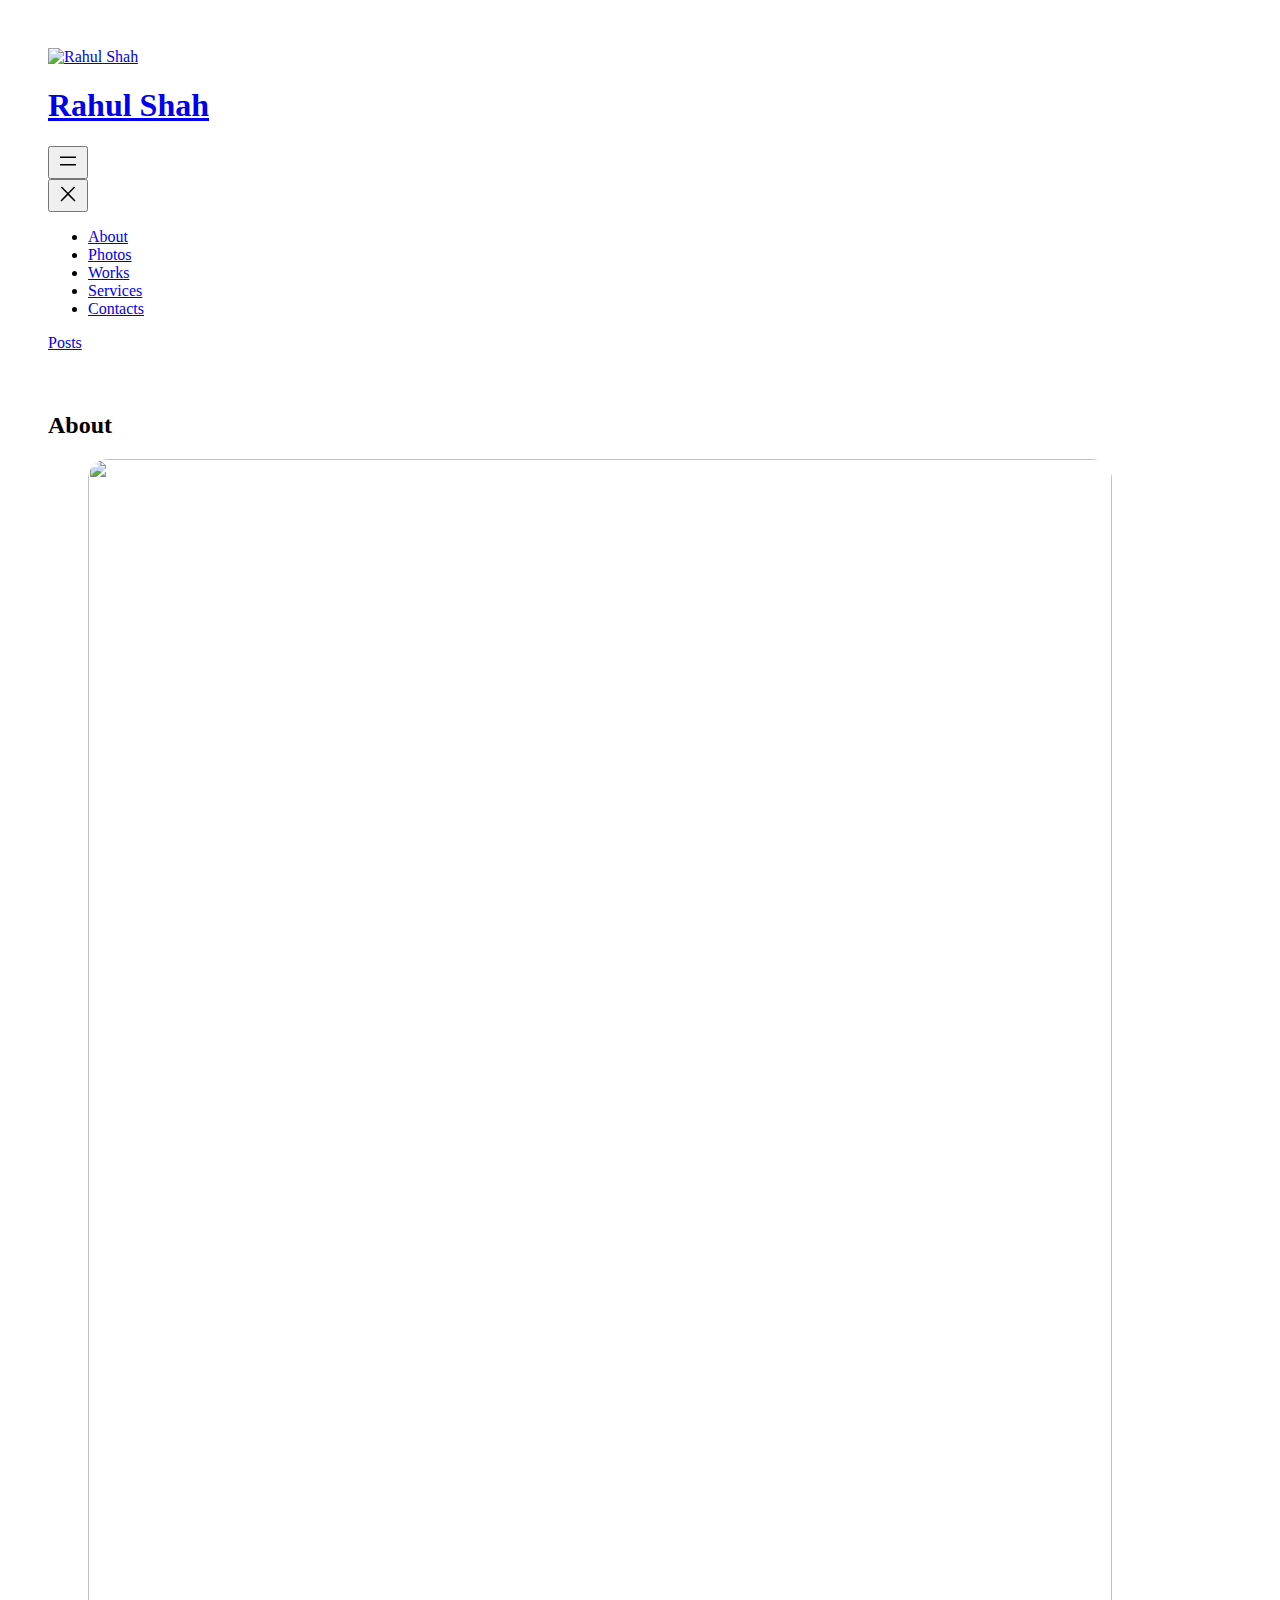
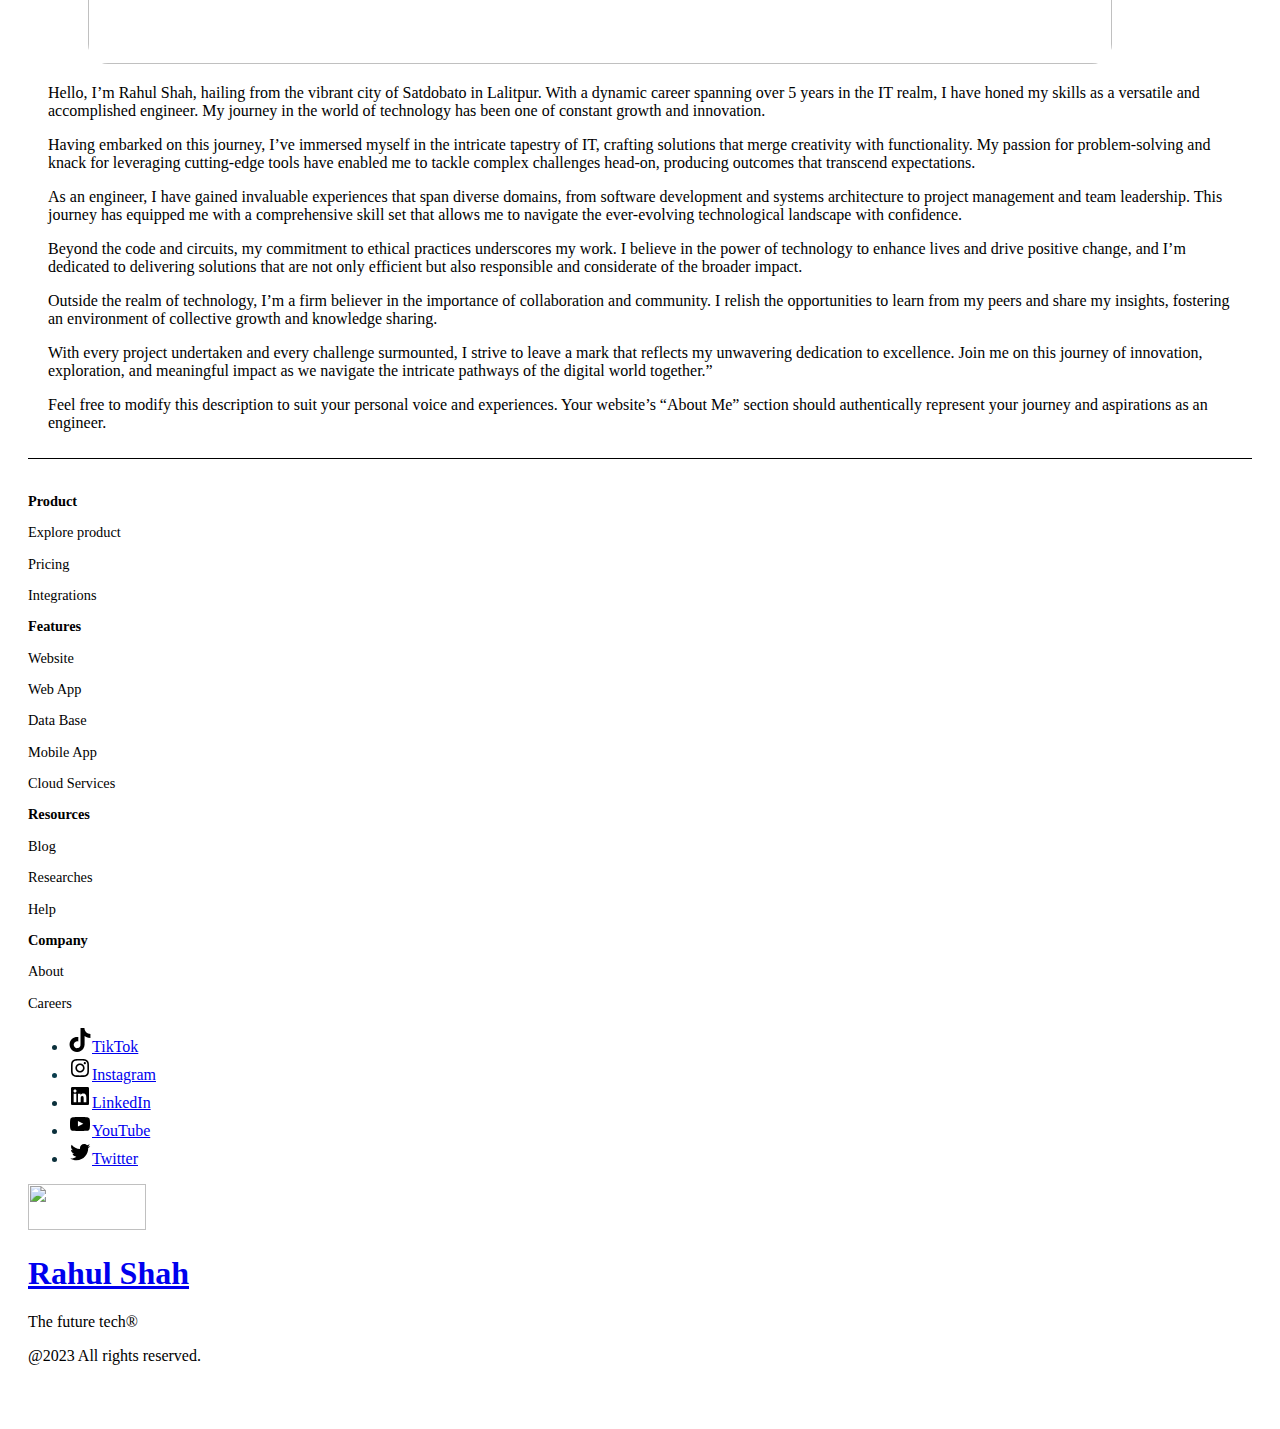
==== about.html @ 2e61967f "updated about" ====
<!DOCTYPE html>
<html lang="en">


<body class="page-template-default page page-id-2 wp-custom-logo wp-embed-responsive customizer-styles-applied highlander-enabled highlander-light">

<div class="wp-site-blocks">
    <div class="wp-block-group is-layout-flow wp-block-group-is-layout-flow wp-container-10 is-position-sticky" style="padding-top:20px;padding-right:20px;padding-bottom:20px;padding-left:20px"><header class="wp-block-template-part">
        <div class="wp-block-group has-global-padding is-layout-constrained wp-block-group-is-layout-constrained" style="padding-top:0px;padding-right:0px;padding-bottom:0px;padding-left:0px">
        <div class="wp-block-group alignwide has-background-background-color has-background is-content-justification-space-between is-layout-flex wp-container-7 wp-block-group-is-layout-flex" style="border-radius:20px;border-bottom-style:none;border-bottom-width:0px;padding-top:20px;padding-right:20px;padding-bottom:20px;padding-left:20px">
        <div class="wp-block-group is-layout-flex wp-block-group-is-layout-flex"><div class="wp-block-site-logo wp-duotone-0b0707-00a5ff-1"><a href="file:///D:/rahulsa/home.html" class="custom-logo-link" rel="home" aria-current="page"><img width="118" height="46" src="https://rahulsaproperties.files.wordpress.com/2023/08/download.png" class="custom-logo" alt="Rahul Shah" decoding="async" srcset="https://rahulsaproperties.files.wordpress.com/2023/08/download.png?w=118&amp;h=46 118w, https://rahulsaproperties.files.wordpress.com/2023/08/download.png?w=234&amp;h=92 234w, https://rahulsaproperties.files.wordpress.com/2023/08/download.png?w=150&amp;h=59 150w" sizes="(max-width: 118px) 100vw, 118px" data-attachment-id="5" data-permalink="file:///D:/rahulsa/home.html" data-orig-file="https://rahulsaproperties.files.wordpress.com/2023/08/download.png" data-orig-size="358,141" data-comments-opened="1" data-image-meta="{&quot;aperture&quot;:&quot;0&quot;,&quot;credit&quot;:&quot;&quot;,&quot;camera&quot;:&quot;&quot;,&quot;caption&quot;:&quot;&quot;,&quot;created_timestamp&quot;:&quot;0&quot;,&quot;copyright&quot;:&quot;&quot;,&quot;focal_length&quot;:&quot;0&quot;,&quot;iso&quot;:&quot;0&quot;,&quot;shutter_speed&quot;:&quot;0&quot;,&quot;title&quot;:&quot;&quot;,&quot;orientation&quot;:&quot;0&quot;}" data-image-title="download" data-image-description="" data-image-caption="" data-medium-file="https://rahulsaproperties.files.wordpress.com/2023/08/download.png?w=300" data-large-file="https://rahulsaproperties.files.wordpress.com/2023/08/download.png?w=358" /></a></div>
        
        
        <div class="wp-block-group is-layout-flow wp-container-2 wp-block-group-is-layout-flow"><h1 class="wp-block-site-title"><a href="file:///D:/rahulsa/home.html" target="_self" rel="home" aria-current="page">Rahul Shah</a></h1></div>
        </div>
        
        
        <nav class="is-responsive items-justified-right wp-block-navigation is-horizontal is-content-justification-right is-layout-flex wp-container-5 wp-block-navigation-is-layout-flex" aria-label="Navigation" 
                    data-wp-interactive
                    data-wp-context='{ "core": { "navigation": { "overlayOpenedBy": {}, "type": "overlay", "roleAttribute": "" } } }'
                ><button aria-haspopup="true" aria-label="Open menu" class="wp-block-navigation__responsive-container-open " data-micromodal-trigger="modal-4" 
                    data-wp-on--click="actions.core.navigation.openMenuOnClick"
                    data-wp-on--keydown="actions.core.navigation.handleMenuKeydown"
                ><svg width="24" height="24" xmlns="http://www.w3.org/2000/svg" viewBox="0 0 24 24" aria-hidden="true" focusable="false"><rect x="4" y="7.5" width="16" height="1.5" /><rect x="4" y="15" width="16" height="1.5" /></svg></button>
                    <div class="wp-block-navigation__responsive-container  has-text-color has-primary-color has-background has-background-background-color" style="" id="modal-4" 
                    data-wp-class--has-modal-open="selectors.core.navigation.isMenuOpen"
                    data-wp-class--is-menu-open="selectors.core.navigation.isMenuOpen"
                    data-wp-effect="effects.core.navigation.initMenu"
                    data-wp-on--keydown="actions.core.navigation.handleMenuKeydown"
                    data-wp-on--focusout="actions.core.navigation.handleMenuFocusout"
                    tabindex="-1"
                >
                        <div class="wp-block-navigation__responsive-close" tabindex="-1" data-micromodal-close>
                            <div aria-modal="" role="" class="wp-block-navigation__responsive-dialog" aria-label="Menu" 
                    data-wp-bind--aria-modal="selectors.core.navigation.isMenuOpen"
                    data-wp-bind--role="selectors.core.navigation.roleAttribute"
                    data-wp-effect="effects.core.navigation.focusFirstElement"
                >
                                    <button aria-label="Close menu" data-micromodal-close class="wp-block-navigation__responsive-container-close" 
                    data-wp-on--click="actions.core.navigation.closeMenuOnClick"
                ><svg xmlns="http://www.w3.org/2000/svg" viewBox="0 0 24 24" width="24" height="24" aria-hidden="true" focusable="false"><path d="M13 11.8l6.1-6.3-1-1-6.1 6.2-6.1-6.2-1 1 6.1 6.3-6.5 6.7 1 1 6.5-6.6 6.5 6.6 1-1z"></path></svg></button>
                                <div class="wp-block-navigation__responsive-container-content" id="modal-4-content">
                                    <ul class="wp-block-navigation__container is-responsive items-justified-right wp-block-navigation"><li class=" wp-block-navigation-item wp-block-navigation-link"><a class="wp-block-navigation-item__content"  href="file:///D:/rahulsa/about.html"><span class="wp-block-navigation-item__label">About</span></a></li><li class=" wp-block-navigation-item wp-block-navigation-link"><a class="wp-block-navigation-item__content"  href="file:///D:/rahulsa/photos.html"><span class="wp-block-navigation-item__label">Photos</span></a></li><li class=" wp-block-navigation-item wp-block-navigation-link"><a class="wp-block-navigation-item__content"  href="file:///D:/rahulsa/works.html"><span class="wp-block-navigation-item__label">Works</span></a></li><li class=" wp-block-navigation-item wp-block-navigation-link"><a class="wp-block-navigation-item__content"  href="file:///D:/rahulsa/services.html"><span class="wp-block-navigation-item__label">Services</span></a></li><li class=" wp-block-navigation-item wp-block-navigation-link"><a class="wp-block-navigation-item__content"  href="file:///D:/rahulsa/contacts.html"><span class="wp-block-navigation-item__label">Contacts</span></a></li></ul>
                                </div>
                            </div>
                        </div>
                    </div></nav>
        
        
        <div class="wp-block-buttons is-layout-flex wp-block-buttons-is-layout-flex">
        <div class="wp-block-button is-style-fill"><a class="wp-block-button__link wp-element-button" href="file:///D:/rahulsa/posts.html">Posts</a></div>
        </div>
        </div>
        </div>
        </header></div> 



<div class="wp-block-group has-global-padding is-layout-constrained wp-block-group-is-layout-constrained" style="padding-right:20px;padding-left:20px">
<div class="wp-block-group alignwide has-background-background-color has-background has-global-padding is-layout-constrained wp-block-group-is-layout-constrained" style="border-radius:20px">
<div class="wp-block-group has-global-padding is-layout-constrained wp-block-group-is-layout-constrained" style="padding-right:20px;padding-left:20px">
<div style="height:var(--wp--preset--spacing--80)" aria-hidden="true" class="wp-block-spacer"></div>


<h2 class="wp-block-post-title has-x-large-font-size">About</h2></div>



<main class="wp-block-group has-global-padding is-layout-constrained wp-block-group-is-layout-constrained" style="padding-right:20px;padding-left:20px"><figure class="wp-block-post-featured-image"><img width="1024" height="1205" src="https://rahulsaproperties.files.wordpress.com/2023/08/20201213_144825-e1693045436534.jpg?w=1024" class="attachment-post-thumbnail size-post-thumbnail wp-post-image" alt="" decoding="async" style="border-radius:20px;object-fit:cover;" srcset="https://rahulsaproperties.files.wordpress.com/2023/08/20201213_144825-e1693045436534.jpg?w=1024 1024w, https://rahulsaproperties.files.wordpress.com/2023/08/20201213_144825-e1693045436534.jpg?w=2048 2048w, https://rahulsaproperties.files.wordpress.com/2023/08/20201213_144825-e1693045436534.jpg?w=128 128w, https://rahulsaproperties.files.wordpress.com/2023/08/20201213_144825-e1693045436534.jpg?w=255 255w, https://rahulsaproperties.files.wordpress.com/2023/08/20201213_144825-e1693045436534.jpg?w=768 768w, https://rahulsaproperties.files.wordpress.com/2023/08/20201213_144825-e1693045436534.jpg?w=870 870w" sizes="(max-width: 1024px) 100vw, 1024px" data-attachment-id="64" data-permalink="file:///D:/rahulsa/home.html20201213_144825/" data-orig-file="https://rahulsaproperties.files.wordpress.com/2023/08/20201213_144825-e1693045436534.jpg" data-orig-size="2086,2454" data-comments-opened="1" data-image-meta="{&quot;aperture&quot;:&quot;0&quot;,&quot;credit&quot;:&quot;&quot;,&quot;camera&quot;:&quot;&quot;,&quot;caption&quot;:&quot;&quot;,&quot;created_timestamp&quot;:&quot;0&quot;,&quot;copyright&quot;:&quot;&quot;,&quot;focal_length&quot;:&quot;0&quot;,&quot;iso&quot;:&quot;0&quot;,&quot;shutter_speed&quot;:&quot;0&quot;,&quot;title&quot;:&quot;&quot;,&quot;orientation&quot;:&quot;0&quot;}" data-image-title="20201213_144825" data-image-description="" data-image-caption="" data-medium-file="https://rahulsaproperties.files.wordpress.com/2023/08/20201213_144825-e1693045436534.jpg?w=255" data-large-file="https://rahulsaproperties.files.wordpress.com/2023/08/20201213_144825-e1693045436534.jpg?w=870" /></figure>

<div class="entry-content alignfull wp-block-post-content has-global-padding is-layout-constrained wp-block-post-content-is-layout-constrained"><p>Hello, I&#8217;m Rahul Shah, hailing from the vibrant city of Satdobato in Lalitpur. With a dynamic career spanning over 5 years in the IT realm, I have honed my skills as a versatile and accomplished engineer. My journey in the world of technology has been one of constant growth and innovation.</p>
<p>Having embarked on this journey, I&#8217;ve immersed myself in the intricate tapestry of IT, crafting solutions that merge creativity with functionality. My passion for problem-solving and knack for leveraging cutting-edge tools have enabled me to tackle complex challenges head-on, producing outcomes that transcend expectations.</p>
<p>As an engineer, I have gained invaluable experiences that span diverse domains, from software development and systems architecture to project management and team leadership. This journey has equipped me with a comprehensive skill set that allows me to navigate the ever-evolving technological landscape with confidence.</p>
<p>Beyond the code and circuits, my commitment to ethical practices underscores my work. I believe in the power of technology to enhance lives and drive positive change, and I&#8217;m dedicated to delivering solutions that are not only efficient but also responsible and considerate of the broader impact.</p>
<p>Outside the realm of technology, I&#8217;m a firm believer in the importance of collaboration and community. I relish the opportunities to learn from my peers and share my insights, fostering an environment of collective growth and knowledge sharing.</p>
<p>With every project undertaken and every challenge surmounted, I strive to leave a mark that reflects my unwavering dedication to excellence. Join me on this journey of innovation, exploration, and meaningful impact as we navigate the intricate pathways of the digital world together.&#8221;</p>
<p>Feel free to modify this description to suit your personal voice and experiences. Your website&#8217;s &#8220;About Me&#8221; section should authentically represent your journey and aspirations as an engineer.</p>
</div>


<div style="height:var(--wp--preset--spacing--80)" aria-hidden="true" class="wp-block-spacer"></div>
</main>
</div>
</div>


<footer class="wp-block-template-part">
    <div class="wp-block-group has-global-padding is-layout-constrained wp-block-group-is-layout-constrained" style="padding-top:10px;padding-right:20px;padding-bottom:40px;padding-left:20px">
    <div class="wp-block-group alignwide is-content-justification-space-between is-layout-flex wp-container-45 wp-block-group-is-layout-flex" style="border-top-color:var(--wp--preset--color--primary);border-top-style:solid;border-top-width:1px;border-right-style:none;border-right-width:0px;border-bottom-style:none;border-bottom-width:0px;border-left-style:none;border-left-width:0px;padding-top:20px">
    <div class="wp-block-group is-layout-flex wp-container-42 wp-block-group-is-layout-flex">
    <div class="wp-block-group is-vertical is-layout-flex wp-container-38 wp-block-group-is-layout-flex" style="font-size:clamp(0.875rem, 0.875rem + ((1vw - 0.2rem) * 0.037), 0.9rem);">
    <p><strong>Product</strong></p>
    
    
    
    <p>Explore product</p>
    
    
    
    <p>Pricing</p>
    
    
    
    <p>Integrations</p>
    </div>
    
    
    
    <div class="wp-block-group is-vertical is-layout-flex wp-container-39 wp-block-group-is-layout-flex" style="font-size:clamp(0.875rem, 0.875rem + ((1vw - 0.2rem) * 0.037), 0.9rem);">
    <p><strong>Features</strong></p>
    
    
    
    <p>Website</p>
    
    
    
    <p>Web App</p>
    
    
    
    <p>Data Base</p>
    
    
    
    <p>Mobile App</p>
    
    
    
    <p>Cloud Services</p>
    </div>
    
    
    
    <div class="wp-block-group is-vertical is-layout-flex wp-container-40 wp-block-group-is-layout-flex" style="font-size:clamp(0.875rem, 0.875rem + ((1vw - 0.2rem) * 0.037), 0.9rem);">
    <p><strong>Resources</strong></p>
    
    
    
    <p>Blog</p>
    
    
    
    <p>Researches</p>
    
    
    
    <p>Help</p>
    </div>
    
    
    
    <div class="wp-block-group is-vertical is-layout-flex wp-container-41 wp-block-group-is-layout-flex" style="font-size:clamp(0.875rem, 0.875rem + ((1vw - 0.2rem) * 0.037), 0.9rem);">
    <p><strong>Company</strong></p>
    
    
    
    <p>About</p>
    
    
    
    <p>Careers</p>
    </div>
    </div>
    
    
    
    <div style="height:0px;width:0px" aria-hidden="true" class="wp-block-spacer wp-container-content-43"></div>
    
    
    
    <ul class="wp-block-social-links has-small-icon-size has-icon-color is-style-logos-only is-layout-flex wp-block-social-links-is-layout-flex"><li style="color: #0b303b; " class="wp-social-link wp-social-link-tiktok has-primary-color wp-block-social-link"><a href="https:///" class="wp-block-social-link-anchor"><svg width="24" height="24" viewBox="0 0 32 32" version="1.1" xmlns="http://www.w3.org/2000/svg" aria-hidden="true" focusable="false"><path d="M16.708 0.027c1.745-0.027 3.48-0.011 5.213-0.027 0.105 2.041 0.839 4.12 2.333 5.563 1.491 1.479 3.6 2.156 5.652 2.385v5.369c-1.923-0.063-3.855-0.463-5.6-1.291-0.76-0.344-1.468-0.787-2.161-1.24-0.009 3.896 0.016 7.787-0.025 11.667-0.104 1.864-0.719 3.719-1.803 5.255-1.744 2.557-4.771 4.224-7.88 4.276-1.907 0.109-3.812-0.411-5.437-1.369-2.693-1.588-4.588-4.495-4.864-7.615-0.032-0.667-0.043-1.333-0.016-1.984 0.24-2.537 1.495-4.964 3.443-6.615 2.208-1.923 5.301-2.839 8.197-2.297 0.027 1.975-0.052 3.948-0.052 5.923-1.323-0.428-2.869-0.308-4.025 0.495-0.844 0.547-1.485 1.385-1.819 2.333-0.276 0.676-0.197 1.427-0.181 2.145 0.317 2.188 2.421 4.027 4.667 3.828 1.489-0.016 2.916-0.88 3.692-2.145 0.251-0.443 0.532-0.896 0.547-1.417 0.131-2.385 0.079-4.76 0.095-7.145 0.011-5.375-0.016-10.735 0.025-16.093z" /></svg><span class="wp-block-social-link-label screen-reader-text">TikTok</span></a></li>
    
    <li style="color: #093d4d; " class="wp-social-link wp-social-link-instagram has-primary-color wp-block-social-link"><a href="https:///" class="wp-block-social-link-anchor"><svg width="24" height="24" viewBox="0 0 24 24" version="1.1" xmlns="http://www.w3.org/2000/svg" aria-hidden="true" focusable="false"><path d="M12,4.622c2.403,0,2.688,0.009,3.637,0.052c0.877,0.04,1.354,0.187,1.671,0.31c0.42,0.163,0.72,0.358,1.035,0.673 c0.315,0.315,0.51,0.615,0.673,1.035c0.123,0.317,0.27,0.794,0.31,1.671c0.043,0.949,0.052,1.234,0.052,3.637 s-0.009,2.688-0.052,3.637c-0.04,0.877-0.187,1.354-0.31,1.671c-0.163,0.42-0.358,0.72-0.673,1.035 c-0.315,0.315-0.615,0.51-1.035,0.673c-0.317,0.123-0.794,0.27-1.671,0.31c-0.949,0.043-1.233,0.052-3.637,0.052 s-2.688-0.009-3.637-0.052c-0.877-0.04-1.354-0.187-1.671-0.31c-0.42-0.163-0.72-0.358-1.035-0.673 c-0.315-0.315-0.51-0.615-0.673-1.035c-0.123-0.317-0.27-0.794-0.31-1.671C4.631,14.688,4.622,14.403,4.622,12 s0.009-2.688,0.052-3.637c0.04-0.877,0.187-1.354,0.31-1.671c0.163-0.42,0.358-0.72,0.673-1.035 c0.315-0.315,0.615-0.51,1.035-0.673c0.317-0.123,0.794-0.27,1.671-0.31C9.312,4.631,9.597,4.622,12,4.622 M12,3 C9.556,3,9.249,3.01,8.289,3.054C7.331,3.098,6.677,3.25,6.105,3.472C5.513,3.702,5.011,4.01,4.511,4.511 c-0.5,0.5-0.808,1.002-1.038,1.594C3.25,6.677,3.098,7.331,3.054,8.289C3.01,9.249,3,9.556,3,12c0,2.444,0.01,2.751,0.054,3.711 c0.044,0.958,0.196,1.612,0.418,2.185c0.23,0.592,0.538,1.094,1.038,1.594c0.5,0.5,1.002,0.808,1.594,1.038 c0.572,0.222,1.227,0.375,2.185,0.418C9.249,20.99,9.556,21,12,21s2.751-0.01,3.711-0.054c0.958-0.044,1.612-0.196,2.185-0.418 c0.592-0.23,1.094-0.538,1.594-1.038c0.5-0.5,0.808-1.002,1.038-1.594c0.222-0.572,0.375-1.227,0.418-2.185 C20.99,14.751,21,14.444,21,12s-0.01-2.751-0.054-3.711c-0.044-0.958-0.196-1.612-0.418-2.185c-0.23-0.592-0.538-1.094-1.038-1.594 c-0.5-0.5-1.002-0.808-1.594-1.038c-0.572-0.222-1.227-0.375-2.185-0.418C14.751,3.01,14.444,3,12,3L12,3z M12,7.378 c-2.552,0-4.622,2.069-4.622,4.622S9.448,16.622,12,16.622s4.622-2.069,4.622-4.622S14.552,7.378,12,7.378z M12,15 c-1.657,0-3-1.343-3-3s1.343-3,3-3s3,1.343,3,3S13.657,15,12,15z M16.804,6.116c-0.596,0-1.08,0.484-1.08,1.08 s0.484,1.08,1.08,1.08c0.596,0,1.08-0.484,1.08-1.08S17.401,6.116,16.804,6.116z"></path></svg><span class="wp-block-social-link-label screen-reader-text">Instagram</span></a></li>
    
    <li style="color: #0b303b; " class="wp-social-link wp-social-link-linkedin has-primary-color wp-block-social-link"><a href="https:///" class="wp-block-social-link-anchor"><svg width="24" height="24" viewBox="0 0 24 24" version="1.1" xmlns="http://www.w3.org/2000/svg" aria-hidden="true" focusable="false"><path d="M19.7,3H4.3C3.582,3,3,3.582,3,4.3v15.4C3,20.418,3.582,21,4.3,21h15.4c0.718,0,1.3-0.582,1.3-1.3V4.3 C21,3.582,20.418,3,19.7,3z M8.339,18.338H5.667v-8.59h2.672V18.338z M7.004,8.574c-0.857,0-1.549-0.694-1.549-1.548 c0-0.855,0.691-1.548,1.549-1.548c0.854,0,1.547,0.694,1.547,1.548C8.551,7.881,7.858,8.574,7.004,8.574z M18.339,18.338h-2.669 v-4.177c0-0.996-0.017-2.278-1.387-2.278c-1.389,0-1.601,1.086-1.601,2.206v4.249h-2.667v-8.59h2.559v1.174h0.037 c0.356-0.675,1.227-1.387,2.526-1.387c2.703,0,3.203,1.779,3.203,4.092V18.338z"></path></svg><span class="wp-block-social-link-label screen-reader-text">LinkedIn</span></a></li>
    
    <li style="color: #0b303b; " class="wp-social-link wp-social-link-youtube has-primary-color wp-block-social-link"><a href="https:///" class="wp-block-social-link-anchor"><svg width="24" height="24" viewBox="0 0 24 24" version="1.1" xmlns="http://www.w3.org/2000/svg" aria-hidden="true" focusable="false"><path d="M21.8,8.001c0,0-0.195-1.378-0.795-1.985c-0.76-0.797-1.613-0.801-2.004-0.847c-2.799-0.202-6.997-0.202-6.997-0.202 h-0.009c0,0-4.198,0-6.997,0.202C4.608,5.216,3.756,5.22,2.995,6.016C2.395,6.623,2.2,8.001,2.2,8.001S2,9.62,2,11.238v1.517 c0,1.618,0.2,3.237,0.2,3.237s0.195,1.378,0.795,1.985c0.761,0.797,1.76,0.771,2.205,0.855c1.6,0.153,6.8,0.201,6.8,0.201 s4.203-0.006,7.001-0.209c0.391-0.047,1.243-0.051,2.004-0.847c0.6-0.607,0.795-1.985,0.795-1.985s0.2-1.618,0.2-3.237v-1.517 C22,9.62,21.8,8.001,21.8,8.001z M9.935,14.594l-0.001-5.62l5.404,2.82L9.935,14.594z"></path></svg><span class="wp-block-social-link-label screen-reader-text">YouTube</span></a></li>
    
    <li style="color: #0b303b; " class="wp-social-link wp-social-link-twitter has-primary-color wp-block-social-link"><a href="https:///" class="wp-block-social-link-anchor"><svg width="24" height="24" viewBox="0 0 24 24" version="1.1" xmlns="http://www.w3.org/2000/svg" aria-hidden="true" focusable="false"><path d="M22.23,5.924c-0.736,0.326-1.527,0.547-2.357,0.646c0.847-0.508,1.498-1.312,1.804-2.27 c-0.793,0.47-1.671,0.812-2.606,0.996C18.324,4.498,17.257,4,16.077,4c-2.266,0-4.103,1.837-4.103,4.103 c0,0.322,0.036,0.635,0.106,0.935C8.67,8.867,5.647,7.234,3.623,4.751C3.27,5.357,3.067,6.062,3.067,6.814 c0,1.424,0.724,2.679,1.825,3.415c-0.673-0.021-1.305-0.206-1.859-0.513c0,0.017,0,0.034,0,0.052c0,1.988,1.414,3.647,3.292,4.023 c-0.344,0.094-0.707,0.144-1.081,0.144c-0.264,0-0.521-0.026-0.772-0.074c0.522,1.63,2.038,2.816,3.833,2.85 c-1.404,1.1-3.174,1.756-5.096,1.756c-0.331,0-0.658-0.019-0.979-0.057c1.816,1.164,3.973,1.843,6.29,1.843 c7.547,0,11.675-6.252,11.675-11.675c0-0.178-0.004-0.355-0.012-0.531C20.985,7.47,21.68,6.747,22.23,5.924z"></path></svg><span class="wp-block-social-link-label screen-reader-text">Twitter</span></a></li></ul>
    </div>
    
    
    
    <div style="height:var(--wp--preset--spacing--80)" aria-hidden="true" class="wp-block-spacer"></div>
    
    
    
    <div class="wp-block-group alignwide has-global-padding is-layout-constrained wp-container-49 wp-block-group-is-layout-constrained">
    <div class="wp-block-group alignwide is-content-justification-space-between is-nowrap is-layout-flex wp-container-48 wp-block-group-is-layout-flex" style="border-top-style:none;border-top-width:0px;border-right-style:none;border-right-width:0px;border-bottom-style:none;border-bottom-width:0px;border-left-style:none;border-left-width:0px;padding-top:0px;padding-right:0px;padding-bottom:0px;padding-left:0px">
    <div class="wp-block-group is-vertical is-layout-flex wp-container-47 wp-block-group-is-layout-flex">
    <div class="wp-block-group is-nowrap is-layout-flex wp-container-46 wp-block-group-is-layout-flex"><div class="wp-block-site-logo"><a href="file:///D:/rahulsa/home.html" class="custom-logo-link" rel="home" aria-current="page"><img width="118" height="46" src="https://rahulsaproperties.files.wordpress.com/2023/08/download.png"/></a></div>
    
    <h1 class="wp-block-site-title"><a href="file:///D:/rahulsa/home.html" target="_self" rel="home" aria-current="page">Rahul Shah</a></h1></div>
    
    
    
    <p>The future tech®</p>
    </div>
    
    
    
    <p>@2023 All rights reserved.</p>
    </div>
    </div>
    </div>
    </footer></div>
<!-- wpcom_wp_footer -->

		<style id="skip-link-styles">
		.skip-link.screen-reader-text {
			border: 0;
			clip: rect(1px,1px,1px,1px);
			clip-path: inset(50%);
			height: 1px;
			margin: -1px;
			overflow: hidden;
			padding: 0;
			position: absolute !important;
			width: 1px;
			word-wrap: normal !important;
		}

		.skip-link.screen-reader-text:focus {
			background-color: #eee;
			clip: auto !important;
			clip-path: none;
			color: #444;
			display: block;
			font-size: 1em;
			height: auto;
			left: 5px;
			line-height: normal;
			padding: 15px 23px 14px;
			text-decoration: none;
			top: 5px;
			width: auto;
			z-index: 100000;
		}
	</style>
		<script>
	( function() {
		var skipLinkTarget = document.querySelector( 'main' ),
			sibling,
			skipLinkTargetID,
			skipLink;

		// Early exit if a skip-link target can't be located.
		if ( ! skipLinkTarget ) {
			return;
		}

		/*
		 * Get the site wrapper.
		 * The skip-link will be injected in the beginning of it.
		 */
		sibling = document.querySelector( '.wp-site-blocks' );

		// Early exit if the root element was not found.
		if ( ! sibling ) {
			return;
		}

		// Get the skip-link target's ID, and generate one if it doesn't exist.
		skipLinkTargetID = skipLinkTarget.id;
		if ( ! skipLinkTargetID ) {
			skipLinkTargetID = 'wp--skip-link--target';
			skipLinkTarget.id = skipLinkTargetID;
		}

		// Create the skip link.
		skipLink = document.createElement( 'a' );
		skipLink.classList.add( 'skip-link', 'screen-reader-text' );
		skipLink.href = '#' + skipLinkTargetID;
		skipLink.innerHTML = 'Skip to content';

		// Inject the skip link.
		sibling.parentElement.insertBefore( skipLink, sibling );
	}() );
	</script>
	<svg xmlns="http://www.w3.org/2000/svg" viewBox="0 0 0 0" width="0" height="0" focusable="false" role="none" style="visibility: hidden; position: absolute; left: -9999px; overflow: hidden;" ><defs><filter id="wp-duotone-0b0707-00a5ff-1"><feColorMatrix color-interpolation-filters="sRGB" type="matrix" values=" .299 .587 .114 0 0 .299 .587 .114 0 0 .299 .587 .114 0 0 .299 .587 .114 0 0 " /><feComponentTransfer color-interpolation-filters="sRGB" ><feFuncR type="table" tableValues="0.043137254901961 0" /><feFuncG type="table" tableValues="0.027450980392157 0.64705882352941" /><feFuncB type="table" tableValues="0.027450980392157 1" /><feFuncA type="table" tableValues="1 1" /></feComponentTransfer><feComposite in2="SourceGraphic" operator="in" /></filter></defs></svg><script src='//0.gravatar.com/js/hovercards/hovercards.min.js?ver=202334aeb24331352c11f5446dd670d75325a3c4e3b8a6bd7f92ee1c88f8b8636d4d9c' id='grofiles-cards-js'></script>
<script id='wpgroho-js-extra'>
var WPGroHo = {"my_hash":""};
</script>
<script crossorigin='anonymous' type='text/javascript' src='https://s0.wp.com/wp-content/mu-plugins/gravatar-hovercards/wpgroho.js?m=1610363240i'></script>

	<script>
		// Initialize and attach hovercards to all gravatars
		( function() {
			function init() {
				if ( typeof Gravatar === 'undefined' ) {
					return;
				}

				if ( typeof Gravatar.init !== 'function' ) {
					return;
				}

				Gravatar.profile_cb = function ( hash, id ) {
					WPGroHo.syncProfileData( hash, id );
				};

				Gravatar.my_hash = WPGroHo.my_hash;
				Gravatar.init(
					'body',
					'#wp-admin-bar-my-account',
					{
						i18n: {
							'Edit your profile': 'Edit your profile',
							'View profile': 'View profile',
							'Sorry, we are unable to load this Gravatar profile.': 'Sorry, we are unable to load this Gravatar profile.',
							'Sorry, we are unable to load this Gravatar profile. Please check your internet connection.': 'Sorry, we are unable to load this Gravatar profile. Please check your internet connection.',
						},
					}
				);
			}

			if ( document.readyState !== 'loading' ) {
				init();
			} else {
				document.addEventListener( 'DOMContentLoaded', init );
			}
		} )();
	</script>

		<div style="display:none">
	</div>
	<div id="actionbar" style="display: none;"
			class="actnbr-pub-lativ actnbr-has-follow">
		<ul>
								<li class="actnbr-btn actnbr-hidden">
								<a class="actnbr-action actnbr-actn-follow " href="">
			<svg class="gridicon gridicons-reader-follow" height="24" width="24" xmlns="http://www.w3.org/2000/svg" viewBox="0 0 24 24"><g><path d="M23 16v2h-3v3h-2v-3h-3v-2h3v-3h2v3h3zM20 2v9h-4v3h-3v4H4c-1.1 0-2-.9-2-2V2h18zM8 13v-1H4v1h4zm3-3H4v1h7v-1zm0-2H4v1h7V8zm7-4H4v2h14V4z"/></g></svg><span>Follow</span>
		</a>
		<a class="actnbr-action actnbr-actn-following  no-display" href="">
			<svg class="gridicon gridicons-reader-following" height="24" width="24" xmlns="http://www.w3.org/2000/svg" viewBox="0 0 24 24"><g><path d="M23 13.482L15.508 21 12 17.4l1.412-1.388 2.106 2.188 6.094-6.094L23 13.482zm-7.455 1.862L20 10.89V2H2v14c0 1.1.9 2 2 2h4.538l4.913-4.832 2.095 2.176zM8 13H4v-1h4v1zm3-2H4v-1h7v1zm0-2H4V8h7v1zm7-3H4V4h14v2z"/></g></svg><span>Following</span>
		</a>
							<div class="actnbr-popover tip tip-top-left actnbr-notice" id="follow-bubble">
							<div class="tip-arrow"></div>
							<div class="tip-inner actnbr-follow-bubble">
															<ul>
											<li class="actnbr-sitename">
			<a href="https://rahulsaproperties.wordpress.com">
				<img alt='' src='https://rahulsaproperties.files.wordpress.com/2023/08/cropped-download.png?w=50' srcset='https://rahulsaproperties.files.wordpress.com/2023/08/cropped-download.png?w=50 1x, https://rahulsaproperties.files.wordpress.com/2023/08/cropped-download.png?w=75 1.5x, https://rahulsaproperties.files.wordpress.com/2023/08/cropped-download.png?w=100 2x, https://rahulsaproperties.files.wordpress.com/2023/08/cropped-download.png?w=121 3x, https://rahulsaproperties.files.wordpress.com/2023/08/cropped-download.png?w=121 4x' class='avatar avatar-50' height='50' width='50' />				Rahul Shah			</a>
		</li>
										<form method="post" action="https://subscribe.wordpress.com" accept-charset="utf-8" style="display: none;">
																				<div>
										<input type="email" name="email" placeholder="Enter your email address" class="actnbr-email-field" aria-label="Enter your email address" />
										</div>
										<input type="hidden" name="action" value="subscribe" />
										<input type="hidden" name="blog_id" value="222790662" />
										<input type="hidden" name="source" value="file:///D:/rahulsa/home.htmlabout-2/" />
										<input type="hidden" name="sub-type" value="actionbar-follow" />
										<input type="hidden" id="_wpnonce" name="_wpnonce" value="9097857fda" />										<div class="actnbr-button-wrap">
											<button type="submit" value="Sign me up">
												Sign me up											</button>
										</div>
									</form>
									<li class="actnbr-login-nudge">
										<div>
											Already have a WordPress.com account? <a href="https://wordpress.com/log-in?redirect_to=https%3A%2F%2Frahulsaproperties.wordpress.com%2Fabout-2%2F&#038;signup_flow=account">Log in now.</a>										</div>
									</li>
								</ul>
															</div>
						</div>
					</li>
							<li class="actnbr-ellipsis actnbr-hidden">
				<svg class="gridicon gridicons-ellipsis" height="24" width="24" xmlns="http://www.w3.org/2000/svg" viewBox="0 0 24 24"><g><path d="M7 12c0 1.104-.896 2-2 2s-2-.896-2-2 .896-2 2-2 2 .896 2 2zm12-2c-1.104 0-2 .896-2 2s.896 2 2 2 2-.896 2-2-.896-2-2-2zm-7 0c-1.104 0-2 .896-2 2s.896 2 2 2 2-.896 2-2-.896-2-2-2z"/></g></svg>				<div class="actnbr-popover tip tip-top-left actnbr-more">
					<div class="tip-arrow"></div>
					<div class="tip-inner">
						<ul>
									<li class="actnbr-sitename">
			<a href="https://rahulsaproperties.wordpress.com">
				<img alt='' src='https://rahulsaproperties.files.wordpress.com/2023/08/cropped-download.png?w=50' srcset='https://rahulsaproperties.files.wordpress.com/2023/08/cropped-download.png?w=50 1x, https://rahulsaproperties.files.wordpress.com/2023/08/cropped-download.png?w=75 1.5x, https://rahulsaproperties.files.wordpress.com/2023/08/cropped-download.png?w=100 2x, https://rahulsaproperties.files.wordpress.com/2023/08/cropped-download.png?w=121 3x, https://rahulsaproperties.files.wordpress.com/2023/08/cropped-download.png?w=121 4x' class='avatar avatar-50' height='50' width='50' />				Rahul Shah			</a>
		</li>
								<li class="actnbr-folded-customize">
								<a href="https://wordpress.com/site-editor/rahulsaproperties.wordpress.com">
									<svg class="gridicon gridicons-customize" height="20" width="20" xmlns="http://www.w3.org/2000/svg" viewBox="0 0 24 24"><g><path d="M2 6c0-1.505.78-3.08 2-4 0 .845.69 2 2 2 1.657 0 3 1.343 3 3 0 .386-.08.752-.212 1.09.74.594 1.476 1.19 2.19 1.81L8.9 11.98c-.62-.716-1.214-1.454-1.807-2.192C6.753 9.92 6.387 10 6 10c-2.21 0-4-1.79-4-4zm12.152 6.848l1.34-1.34c.607.304 1.283.492 2.008.492 2.485 0 4.5-2.015 4.5-4.5 0-.725-.188-1.4-.493-2.007L18 9l-2-2 3.507-3.507C18.9 3.188 18.225 3 17.5 3 15.015 3 13 5.015 13 7.5c0 .725.188 1.4.493 2.007L3 20l2 2 6.848-6.848c1.885 1.928 3.874 3.753 5.977 5.45l1.425 1.148 1.5-1.5-1.15-1.425c-1.695-2.103-3.52-4.092-5.448-5.977z"/></g></svg>									<span>Edit Site</span>
								</a>
							</li>
																<li class="actnbr-folded-follow">
												<a class="actnbr-action actnbr-actn-follow " href="">
			<svg class="gridicon gridicons-reader-follow" height="24" width="24" xmlns="http://www.w3.org/2000/svg" viewBox="0 0 24 24"><g><path d="M23 16v2h-3v3h-2v-3h-3v-2h3v-3h2v3h3zM20 2v9h-4v3h-3v4H4c-1.1 0-2-.9-2-2V2h18zM8 13v-1H4v1h4zm3-3H4v1h7v-1zm0-2H4v1h7V8zm7-4H4v2h14V4z"/></g></svg><span>Follow</span>
		</a>
		<a class="actnbr-action actnbr-actn-following  no-display" href="">
			<svg class="gridicon gridicons-reader-following" height="24" width="24" xmlns="http://www.w3.org/2000/svg" viewBox="0 0 24 24"><g><path d="M23 13.482L15.508 21 12 17.4l1.412-1.388 2.106 2.188 6.094-6.094L23 13.482zm-7.455 1.862L20 10.89V2H2v14c0 1.1.9 2 2 2h4.538l4.913-4.832 2.095 2.176zM8 13H4v-1h4v1zm3-2H4v-1h7v1zm0-2H4V8h7v1zm7-3H4V4h14v2z"/></g></svg><span>Following</span>
		</a>
										</li>
																	<li class="actnbr-signup"><a href="https://wordpress.com/start/">Sign up</a></li>
									<li class="actnbr-login"><a href="https://wordpress.com/log-in?redirect_to=https%3A%2F%2Frahulsaproperties.wordpress.com%2Fabout-2%2F&#038;signup_flow=account">Log in</a></li>
																	<li class="actnbr-shortlink"><a href="https://wp.me/Pf4O1M-2">Copy shortlink</a></li>
																	<li class="flb-report">
										<a href="http://en.wordpress.com/abuse/?report_url=file:///D:/rahulsa/home.htmlabout-2/" target="_blank">
											Report this content										</a>
									</li>
																	<li class="actnbr-reader">
										<a href="https://wordpress.com/read/blogs/222790662/posts/2">
											View post in Reader										</a>
									</li>
																	<li class="actnbr-subs">
										<a href="https://subscribe.wordpress.com/">Manage subscriptions</a>
									</li>
																		<li class="actnbr-fold"><a href="">Collapse this bar</a></li>
															</ul>
					</div>
				</div>
			</li>
		</ul>
	</div>
	
<script>
window.addEventListener( "load", function( event ) {
	var link = document.createElement( "link" );
	link.href = "https://s0.wp.com/wp-content/mu-plugins/actionbar/actionbar.css?v=20210915";
	link.type = "text/css";
	link.rel = "stylesheet";
	document.head.appendChild( link );

	var script = document.createElement( "script" );
	script.src = "https://s0.wp.com/wp-content/mu-plugins/actionbar/actionbar.js?v=20220329";
	script.defer = true;
	document.body.appendChild( script );
} );
</script>

	<script id='comment-like-js-extra'>
var comment_like_text = {"loading":"Loading...","swipeUrl":"https:\/\/s0.wp.com\/wp-content\/mu-plugins\/comment-likes\/js\/lib\/swipe.js?ver=20131008"};
</script>
<script crossorigin='anonymous' type='text/javascript' src='https://s0.wp.com/_static/??/wp-content/js/devicepx.js,/wp-content/mu-plugins/comment-likes/js/comment-likes.js?m=1637585230j'></script>
<script type="text/javascript">
// <![CDATA[
(function() {
try{
  if ( window.external &&'msIsSiteMode' in window.external) {
    if (window.external.msIsSiteMode()) {
      var jl = document.createElement('script');
      jl.type='text/javascript';
      jl.async=true;
      jl.src='/wp-content/plugins/ie-sitemode/custom-jumplist.php';
      var s = document.getElementsByTagName('script')[0];
      s.parentNode.insertBefore(jl, s);
    }
  }
}catch(e){}
})();
// ]]>
</script><script src="//stats.wp.com/w.js?63" defer></script> <script type="text/javascript">
_tkq = window._tkq || [];
_stq = window._stq || [];
_tkq.push(['storeContext', {'blog_id':'222790662','blog_tz':'5','user_lang':'en','blog_lang':'en','user_id':'0'}]);
_stq.push(['view', {'blog':'222790662','v':'wpcom','tz':'5','user_id':'0','post':'2','subd':'rahulsaproperties'}]);
_stq.push(['extra', {'crypt':'UE40eW5QN0p8M2Y/RE1mJVY3bm9aR3VCbS9mWm1pRyZuJS1LX1t5QmRXZzE3RC9rQWZHK1FjbDltdWdaMVFFZTcxUGVHLWR0WTJoW24yJmg4YmkzdyYmdzUzfGc2LERLazh2JWpvWlI/V0w0P28ydEJUbDBvUlJGNS03ZH5wUUtudnhKWV80MS80NCtHL1QwbGVbZit3WHlNLlJ+TiwuWE5UcDV5UEtwa0lVeHFlNmJkblJdfFszNSY0RjhHQz1yfjJlQmR3WG9DUEdOYytDNV9YNS1qVHhhUnFFOE92aW1jJVcmOV84SSs='}]);
_stq.push([ 'clickTrackerInit', '222790662', '2' ]);
	</script>
<noscript><img src="https://pixel.wp.com/b.gif?v=noscript" style="height:1px;width:1px;overflow:hidden;position:absolute;bottom:1px;" alt="" /></noscript>
	
</script><script>
if ( 'object' === typeof wpcom_mobile_user_agent_info ) {

	wpcom_mobile_user_agent_info.init();
	var mobileStatsQueryString = "";
	
	if( false !== wpcom_mobile_user_agent_info.matchedPlatformName )
		mobileStatsQueryString += "&x_" + 'mobile_platforms' + '=' + wpcom_mobile_user_agent_info.matchedPlatformName;
	
	if( false !== wpcom_mobile_user_agent_info.matchedUserAgentName )
		mobileStatsQueryString += "&x_" + 'mobile_devices' + '=' + wpcom_mobile_user_agent_info.matchedUserAgentName;
	
	if( wpcom_mobile_user_agent_info.isIPad() )
		mobileStatsQueryString += "&x_" + 'ipad_views' + '=' + 'views';

	if( "" != mobileStatsQueryString ) {
		new Image().src = document.location.protocol + '//pixel.wp.com/g.gif?v=wpcom-no-pv' + mobileStatsQueryString + '&baba=' + Math.random();
	}
	
}
</script></body>
</html>
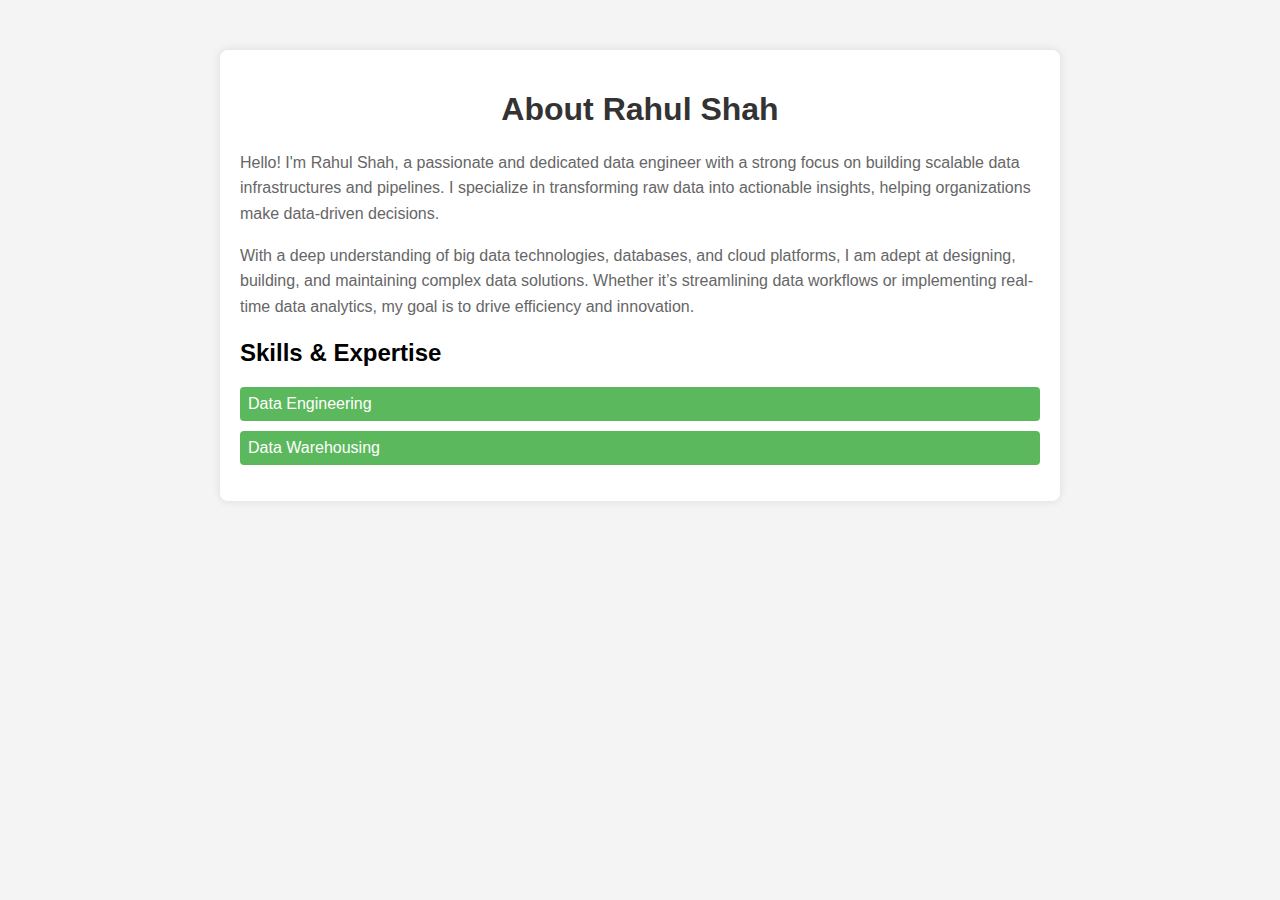
==== commit 4207b735: "Update about.html" ====
--- a/about.html
+++ b/about.html
@@ -1,479 +1,72 @@
-
 <!DOCTYPE html>
 <html lang="en">
+<head>
+    <meta charset="UTF-8">
+    <meta name="viewport" content="width=device-width, initial-scale=1.0">
+    <title>About Rahul Shah</title>
+    <style>
+        body {
+            font-family: Arial, sans-serif;
+            margin: 0;
+            padding: 0;
+            background-color: #f4f4f4;
+        }
 
+        .container {
+            width: 100%;
+            max-width: 800px;
+            margin: 50px auto;
+            background-color: #fff;
+            padding: 20px;
+            box-shadow: 0 0 10px rgba(0, 0, 0, 0.1);
+            border-radius: 8px;
+        }
 
-<body class="page-template-default page page-id-2 wp-custom-logo wp-embed-responsive customizer-styles-applied highlander-enabled highlander-light">
+        h1 {
+            text-align: center;
+            color: #333;
+        }
 
-<div class="wp-site-blocks">
-    <div class="wp-block-group is-layout-flow wp-block-group-is-layout-flow wp-container-10 is-position-sticky" style="padding-top:20px;padding-right:20px;padding-bottom:20px;padding-left:20px"><header class="wp-block-template-part">
-        <div class="wp-block-group has-global-padding is-layout-constrained wp-block-group-is-layout-constrained" style="padding-top:0px;padding-right:0px;padding-bottom:0px;padding-left:0px">
-        <div class="wp-block-group alignwide has-background-background-color has-background is-content-justification-space-between is-layout-flex wp-container-7 wp-block-group-is-layout-flex" style="border-radius:20px;border-bottom-style:none;border-bottom-width:0px;padding-top:20px;padding-right:20px;padding-bottom:20px;padding-left:20px">
-        <div class="wp-block-group is-layout-flex wp-block-group-is-layout-flex"><div class="wp-block-site-logo wp-duotone-0b0707-00a5ff-1"><a href="file:///D:/rahulsa/home.html" class="custom-logo-link" rel="home" aria-current="page"><img width="118" height="46" src="https://rahulsaproperties.files.wordpress.com/2023/08/download.png" class="custom-logo" alt="Rahul Shah" decoding="async" srcset="https://rahulsaproperties.files.wordpress.com/2023/08/download.png?w=118&amp;h=46 118w, https://rahulsaproperties.files.wordpress.com/2023/08/download.png?w=234&amp;h=92 234w, https://rahulsaproperties.files.wordpress.com/2023/08/download.png?w=150&amp;h=59 150w" sizes="(max-width: 118px) 100vw, 118px" data-attachment-id="5" data-permalink="file:///D:/rahulsa/home.html" data-orig-file="https://rahulsaproperties.files.wordpress.com/2023/08/download.png" data-orig-size="358,141" data-comments-opened="1" data-image-meta="{&quot;aperture&quot;:&quot;0&quot;,&quot;credit&quot;:&quot;&quot;,&quot;camera&quot;:&quot;&quot;,&quot;caption&quot;:&quot;&quot;,&quot;created_timestamp&quot;:&quot;0&quot;,&quot;copyright&quot;:&quot;&quot;,&quot;focal_length&quot;:&quot;0&quot;,&quot;iso&quot;:&quot;0&quot;,&quot;shutter_speed&quot;:&quot;0&quot;,&quot;title&quot;:&quot;&quot;,&quot;orientation&quot;:&quot;0&quot;}" data-image-title="download" data-image-description="" data-image-caption="" data-medium-file="https://rahulsaproperties.files.wordpress.com/2023/08/download.png?w=300" data-large-file="https://rahulsaproperties.files.wordpress.com/2023/08/download.png?w=358" /></a></div>
-        
-        
-        <div class="wp-block-group is-layout-flow wp-container-2 wp-block-group-is-layout-flow"><h1 class="wp-block-site-title"><a href="file:///D:/rahulsa/home.html" target="_self" rel="home" aria-current="page">Rahul Shah</a></h1></div>
-        </div>
-        
-        
-        <nav class="is-responsive items-justified-right wp-block-navigation is-horizontal is-content-justification-right is-layout-flex wp-container-5 wp-block-navigation-is-layout-flex" aria-label="Navigation" 
-                    data-wp-interactive
-                    data-wp-context='{ "core": { "navigation": { "overlayOpenedBy": {}, "type": "overlay", "roleAttribute": "" } } }'
-                ><button aria-haspopup="true" aria-label="Open menu" class="wp-block-navigation__responsive-container-open " data-micromodal-trigger="modal-4" 
-                    data-wp-on--click="actions.core.navigation.openMenuOnClick"
-                    data-wp-on--keydown="actions.core.navigation.handleMenuKeydown"
-                ><svg width="24" height="24" xmlns="http://www.w3.org/2000/svg" viewBox="0 0 24 24" aria-hidden="true" focusable="false"><rect x="4" y="7.5" width="16" height="1.5" /><rect x="4" y="15" width="16" height="1.5" /></svg></button>
-                    <div class="wp-block-navigation__responsive-container  has-text-color has-primary-color has-background has-background-background-color" style="" id="modal-4" 
-                    data-wp-class--has-modal-open="selectors.core.navigation.isMenuOpen"
-                    data-wp-class--is-menu-open="selectors.core.navigation.isMenuOpen"
-                    data-wp-effect="effects.core.navigation.initMenu"
-                    data-wp-on--keydown="actions.core.navigation.handleMenuKeydown"
-                    data-wp-on--focusout="actions.core.navigation.handleMenuFocusout"
-                    tabindex="-1"
-                >
-                        <div class="wp-block-navigation__responsive-close" tabindex="-1" data-micromodal-close>
-                            <div aria-modal="" role="" class="wp-block-navigation__responsive-dialog" aria-label="Menu" 
-                    data-wp-bind--aria-modal="selectors.core.navigation.isMenuOpen"
-                    data-wp-bind--role="selectors.core.navigation.roleAttribute"
-                    data-wp-effect="effects.core.navigation.focusFirstElement"
-                >
-                                    <button aria-label="Close menu" data-micromodal-close class="wp-block-navigation__responsive-container-close" 
-                    data-wp-on--click="actions.core.navigation.closeMenuOnClick"
-                ><svg xmlns="http://www.w3.org/2000/svg" viewBox="0 0 24 24" width="24" height="24" aria-hidden="true" focusable="false"><path d="M13 11.8l6.1-6.3-1-1-6.1 6.2-6.1-6.2-1 1 6.1 6.3-6.5 6.7 1 1 6.5-6.6 6.5 6.6 1-1z"></path></svg></button>
-                                <div class="wp-block-navigation__responsive-container-content" id="modal-4-content">
-                                    <ul class="wp-block-navigation__container is-responsive items-justified-right wp-block-navigation"><li class=" wp-block-navigation-item wp-block-navigation-link"><a class="wp-block-navigation-item__content"  href="file:///D:/rahulsa/about.html"><span class="wp-block-navigation-item__label">About</span></a></li><li class=" wp-block-navigation-item wp-block-navigation-link"><a class="wp-block-navigation-item__content"  href="file:///D:/rahulsa/photos.html"><span class="wp-block-navigation-item__label">Photos</span></a></li><li class=" wp-block-navigation-item wp-block-navigation-link"><a class="wp-block-navigation-item__content"  href="file:///D:/rahulsa/works.html"><span class="wp-block-navigation-item__label">Works</span></a></li><li class=" wp-block-navigation-item wp-block-navigation-link"><a class="wp-block-navigation-item__content"  href="file:///D:/rahulsa/services.html"><span class="wp-block-navigation-item__label">Services</span></a></li><li class=" wp-block-navigation-item wp-block-navigation-link"><a class="wp-block-navigation-item__content"  href="file:///D:/rahulsa/contacts.html"><span class="wp-block-navigation-item__label">Contacts</span></a></li></ul>
-                                </div>
-                            </div>
-                        </div>
-                    </div></nav>
-        
-        
-        <div class="wp-block-buttons is-layout-flex wp-block-buttons-is-layout-flex">
-        <div class="wp-block-button is-style-fill"><a class="wp-block-button__link wp-element-button" href="file:///D:/rahulsa/posts.html">Posts</a></div>
-        </div>
-        </div>
-        </div>
-        </header></div> 
+        p {
+            font-size: 16px;
+            line-height: 1.6;
+            color: #666;
+        }
 
+        .skills, .tools {
+            margin-top: 20px;
+        }
 
+        .skills ul, .tools ul {
+            list-style-type: none;
+            padding: 0;
+        }
 
-<div class="wp-block-group has-global-padding is-layout-constrained wp-block-group-is-layout-constrained" style="padding-right:20px;padding-left:20px">
-<div class="wp-block-group alignwide has-background-background-color has-background has-global-padding is-layout-constrained wp-block-group-is-layout-constrained" style="border-radius:20px">
-<div class="wp-block-group has-global-padding is-layout-constrained wp-block-group-is-layout-constrained" style="padding-right:20px;padding-left:20px">
-<div style="height:var(--wp--preset--spacing--80)" aria-hidden="true" class="wp-block-spacer"></div>
+        .skills ul li, .tools ul li {
+            background-color: #5cb85c;
+            color: white;
+            padding: 8px;
+            margin-bottom: 10px;
+            border-radius: 4px;
+        }
 
+        .skills h2, .tools h2 {
+            color: #333;
+        }
 
-<h2 class="wp-block-post-title has-x-large-font-size">About</h2></div>
+    </style>
+</head>
+<body>
 
+    <div class="container">
+        <h1>About Rahul Shah</h1>
+        <p>Hello! I'm Rahul Shah, a passionate and dedicated data engineer with a strong focus on building scalable data infrastructures and pipelines. I specialize in transforming raw data into actionable insights, helping organizations make data-driven decisions.</p>
 
+        <p>With a deep understanding of big data technologies, databases, and cloud platforms, I am adept at designing, building, and maintaining complex data solutions. Whether it’s streamlining data workflows or implementing real-time data analytics, my goal is to drive efficiency and innovation.</p>
 
-<main class="wp-block-group has-global-padding is-layout-constrained wp-block-group-is-layout-constrained" style="padding-right:20px;padding-left:20px"><figure class="wp-block-post-featured-image"><img width="1024" height="1205" src="https://rahulsaproperties.files.wordpress.com/2023/08/20201213_144825-e1693045436534.jpg?w=1024" class="attachment-post-thumbnail size-post-thumbnail wp-post-image" alt="" decoding="async" style="border-radius:20px;object-fit:cover;" srcset="https://rahulsaproperties.files.wordpress.com/2023/08/20201213_144825-e1693045436534.jpg?w=1024 1024w, https://rahulsaproperties.files.wordpress.com/2023/08/20201213_144825-e1693045436534.jpg?w=2048 2048w, https://rahulsaproperties.files.wordpress.com/2023/08/20201213_144825-e1693045436534.jpg?w=128 128w, https://rahulsaproperties.files.wordpress.com/2023/08/20201213_144825-e1693045436534.jpg?w=255 255w, https://rahulsaproperties.files.wordpress.com/2023/08/20201213_144825-e1693045436534.jpg?w=768 768w, https://rahulsaproperties.files.wordpress.com/2023/08/20201213_144825-e1693045436534.jpg?w=870 870w" sizes="(max-width: 1024px) 100vw, 1024px" data-attachment-id="64" data-permalink="file:///D:/rahulsa/home.html20201213_144825/" data-orig-file="https://rahulsaproperties.files.wordpress.com/2023/08/20201213_144825-e1693045436534.jpg" data-orig-size="2086,2454" data-comments-opened="1" data-image-meta="{&quot;aperture&quot;:&quot;0&quot;,&quot;credit&quot;:&quot;&quot;,&quot;camera&quot;:&quot;&quot;,&quot;caption&quot;:&quot;&quot;,&quot;created_timestamp&quot;:&quot;0&quot;,&quot;copyright&quot;:&quot;&quot;,&quot;focal_length&quot;:&quot;0&quot;,&quot;iso&quot;:&quot;0&quot;,&quot;shutter_speed&quot;:&quot;0&quot;,&quot;title&quot;:&quot;&quot;,&quot;orientation&quot;:&quot;0&quot;}" data-image-title="20201213_144825" data-image-description="" data-image-caption="" data-medium-file="https://rahulsaproperties.files.wordpress.com/2023/08/20201213_144825-e1693045436534.jpg?w=255" data-large-file="https://rahulsaproperties.files.wordpress.com/2023/08/20201213_144825-e1693045436534.jpg?w=870" /></figure>
-
-<div class="entry-content alignfull wp-block-post-content has-global-padding is-layout-constrained wp-block-post-content-is-layout-constrained"><p>Hello, I&#8217;m Rahul Shah, hailing from the vibrant city of Satdobato in Lalitpur. With a dynamic career spanning over 5 years in the IT realm, I have honed my skills as a versatile and accomplished engineer. My journey in the world of technology has been one of constant growth and innovation.</p>
-<p>Having embarked on this journey, I&#8217;ve immersed myself in the intricate tapestry of IT, crafting solutions that merge creativity with functionality. My passion for problem-solving and knack for leveraging cutting-edge tools have enabled me to tackle complex challenges head-on, producing outcomes that transcend expectations.</p>
-<p>As an engineer, I have gained invaluable experiences that span diverse domains, from software development and systems architecture to project management and team leadership. This journey has equipped me with a comprehensive skill set that allows me to navigate the ever-evolving technological landscape with confidence.</p>
-<p>Beyond the code and circuits, my commitment to ethical practices underscores my work. I believe in the power of technology to enhance lives and drive positive change, and I&#8217;m dedicated to delivering solutions that are not only efficient but also responsible and considerate of the broader impact.</p>
-<p>Outside the realm of technology, I&#8217;m a firm believer in the importance of collaboration and community. I relish the opportunities to learn from my peers and share my insights, fostering an environment of collective growth and knowledge sharing.</p>
-<p>With every project undertaken and every challenge surmounted, I strive to leave a mark that reflects my unwavering dedication to excellence. Join me on this journey of innovation, exploration, and meaningful impact as we navigate the intricate pathways of the digital world together.&#8221;</p>
-<p>Feel free to modify this description to suit your personal voice and experiences. Your website&#8217;s &#8220;About Me&#8221; section should authentically represent your journey and aspirations as an engineer.</p>
-</div>
-
-
-<div style="height:var(--wp--preset--spacing--80)" aria-hidden="true" class="wp-block-spacer"></div>
-</main>
-</div>
-</div>
-
-
-<footer class="wp-block-template-part">
-    <div class="wp-block-group has-global-padding is-layout-constrained wp-block-group-is-layout-constrained" style="padding-top:10px;padding-right:20px;padding-bottom:40px;padding-left:20px">
-    <div class="wp-block-group alignwide is-content-justification-space-between is-layout-flex wp-container-45 wp-block-group-is-layout-flex" style="border-top-color:var(--wp--preset--color--primary);border-top-style:solid;border-top-width:1px;border-right-style:none;border-right-width:0px;border-bottom-style:none;border-bottom-width:0px;border-left-style:none;border-left-width:0px;padding-top:20px">
-    <div class="wp-block-group is-layout-flex wp-container-42 wp-block-group-is-layout-flex">
-    <div class="wp-block-group is-vertical is-layout-flex wp-container-38 wp-block-group-is-layout-flex" style="font-size:clamp(0.875rem, 0.875rem + ((1vw - 0.2rem) * 0.037), 0.9rem);">
-    <p><strong>Product</strong></p>
-    
-    
-    
-    <p>Explore product</p>
-    
-    
-    
-    <p>Pricing</p>
-    
-    
-    
-    <p>Integrations</p>
-    </div>
-    
-    
-    
-    <div class="wp-block-group is-vertical is-layout-flex wp-container-39 wp-block-group-is-layout-flex" style="font-size:clamp(0.875rem, 0.875rem + ((1vw - 0.2rem) * 0.037), 0.9rem);">
-    <p><strong>Features</strong></p>
-    
-    
-    
-    <p>Website</p>
-    
-    
-    
-    <p>Web App</p>
-    
-    
-    
-    <p>Data Base</p>
-    
-    
-    
-    <p>Mobile App</p>
-    
-    
-    
-    <p>Cloud Services</p>
-    </div>
-    
-    
-    
-    <div class="wp-block-group is-vertical is-layout-flex wp-container-40 wp-block-group-is-layout-flex" style="font-size:clamp(0.875rem, 0.875rem + ((1vw - 0.2rem) * 0.037), 0.9rem);">
-    <p><strong>Resources</strong></p>
-    
-    
-    
-    <p>Blog</p>
-    
-    
-    
-    <p>Researches</p>
-    
-    
-    
-    <p>Help</p>
-    </div>
-    
-    
-    
-    <div class="wp-block-group is-vertical is-layout-flex wp-container-41 wp-block-group-is-layout-flex" style="font-size:clamp(0.875rem, 0.875rem + ((1vw - 0.2rem) * 0.037), 0.9rem);">
-    <p><strong>Company</strong></p>
-    
-    
-    
-    <p>About</p>
-    
-    
-    
-    <p>Careers</p>
-    </div>
-    </div>
-    
-    
-    
-    <div style="height:0px;width:0px" aria-hidden="true" class="wp-block-spacer wp-container-content-43"></div>
-    
-    
-    
-    <ul class="wp-block-social-links has-small-icon-size has-icon-color is-style-logos-only is-layout-flex wp-block-social-links-is-layout-flex"><li style="color: #0b303b; " class="wp-social-link wp-social-link-tiktok has-primary-color wp-block-social-link"><a href="https:///" class="wp-block-social-link-anchor"><svg width="24" height="24" viewBox="0 0 32 32" version="1.1" xmlns="http://www.w3.org/2000/svg" aria-hidden="true" focusable="false"><path d="M16.708 0.027c1.745-0.027 3.48-0.011 5.213-0.027 0.105 2.041 0.839 4.12 2.333 5.563 1.491 1.479 3.6 2.156 5.652 2.385v5.369c-1.923-0.063-3.855-0.463-5.6-1.291-0.76-0.344-1.468-0.787-2.161-1.24-0.009 3.896 0.016 7.787-0.025 11.667-0.104 1.864-0.719 3.719-1.803 5.255-1.744 2.557-4.771 4.224-7.88 4.276-1.907 0.109-3.812-0.411-5.437-1.369-2.693-1.588-4.588-4.495-4.864-7.615-0.032-0.667-0.043-1.333-0.016-1.984 0.24-2.537 1.495-4.964 3.443-6.615 2.208-1.923 5.301-2.839 8.197-2.297 0.027 1.975-0.052 3.948-0.052 5.923-1.323-0.428-2.869-0.308-4.025 0.495-0.844 0.547-1.485 1.385-1.819 2.333-0.276 0.676-0.197 1.427-0.181 2.145 0.317 2.188 2.421 4.027 4.667 3.828 1.489-0.016 2.916-0.88 3.692-2.145 0.251-0.443 0.532-0.896 0.547-1.417 0.131-2.385 0.079-4.76 0.095-7.145 0.011-5.375-0.016-10.735 0.025-16.093z" /></svg><span class="wp-block-social-link-label screen-reader-text">TikTok</span></a></li>
-    
-    <li style="color: #093d4d; " class="wp-social-link wp-social-link-instagram has-primary-color wp-block-social-link"><a href="https:///" class="wp-block-social-link-anchor"><svg width="24" height="24" viewBox="0 0 24 24" version="1.1" xmlns="http://www.w3.org/2000/svg" aria-hidden="true" focusable="false"><path d="M12,4.622c2.403,0,2.688,0.009,3.637,0.052c0.877,0.04,1.354,0.187,1.671,0.31c0.42,0.163,0.72,0.358,1.035,0.673 c0.315,0.315,0.51,0.615,0.673,1.035c0.123,0.317,0.27,0.794,0.31,1.671c0.043,0.949,0.052,1.234,0.052,3.637 s-0.009,2.688-0.052,3.637c-0.04,0.877-0.187,1.354-0.31,1.671c-0.163,0.42-0.358,0.72-0.673,1.035 c-0.315,0.315-0.615,0.51-1.035,0.673c-0.317,0.123-0.794,0.27-1.671,0.31c-0.949,0.043-1.233,0.052-3.637,0.052 s-2.688-0.009-3.637-0.052c-0.877-0.04-1.354-0.187-1.671-0.31c-0.42-0.163-0.72-0.358-1.035-0.673 c-0.315-0.315-0.51-0.615-0.673-1.035c-0.123-0.317-0.27-0.794-0.31-1.671C4.631,14.688,4.622,14.403,4.622,12 s0.009-2.688,0.052-3.637c0.04-0.877,0.187-1.354,0.31-1.671c0.163-0.42,0.358-0.72,0.673-1.035 c0.315-0.315,0.615-0.51,1.035-0.673c0.317-0.123,0.794-0.27,1.671-0.31C9.312,4.631,9.597,4.622,12,4.622 M12,3 C9.556,3,9.249,3.01,8.289,3.054C7.331,3.098,6.677,3.25,6.105,3.472C5.513,3.702,5.011,4.01,4.511,4.511 c-0.5,0.5-0.808,1.002-1.038,1.594C3.25,6.677,3.098,7.331,3.054,8.289C3.01,9.249,3,9.556,3,12c0,2.444,0.01,2.751,0.054,3.711 c0.044,0.958,0.196,1.612,0.418,2.185c0.23,0.592,0.538,1.094,1.038,1.594c0.5,0.5,1.002,0.808,1.594,1.038 c0.572,0.222,1.227,0.375,2.185,0.418C9.249,20.99,9.556,21,12,21s2.751-0.01,3.711-0.054c0.958-0.044,1.612-0.196,2.185-0.418 c0.592-0.23,1.094-0.538,1.594-1.038c0.5-0.5,0.808-1.002,1.038-1.594c0.222-0.572,0.375-1.227,0.418-2.185 C20.99,14.751,21,14.444,21,12s-0.01-2.751-0.054-3.711c-0.044-0.958-0.196-1.612-0.418-2.185c-0.23-0.592-0.538-1.094-1.038-1.594 c-0.5-0.5-1.002-0.808-1.594-1.038c-0.572-0.222-1.227-0.375-2.185-0.418C14.751,3.01,14.444,3,12,3L12,3z M12,7.378 c-2.552,0-4.622,2.069-4.622,4.622S9.448,16.622,12,16.622s4.622-2.069,4.622-4.622S14.552,7.378,12,7.378z M12,15 c-1.657,0-3-1.343-3-3s1.343-3,3-3s3,1.343,3,3S13.657,15,12,15z M16.804,6.116c-0.596,0-1.08,0.484-1.08,1.08 s0.484,1.08,1.08,1.08c0.596,0,1.08-0.484,1.08-1.08S17.401,6.116,16.804,6.116z"></path></svg><span class="wp-block-social-link-label screen-reader-text">Instagram</span></a></li>
-    
-    <li style="color: #0b303b; " class="wp-social-link wp-social-link-linkedin has-primary-color wp-block-social-link"><a href="https:///" class="wp-block-social-link-anchor"><svg width="24" height="24" viewBox="0 0 24 24" version="1.1" xmlns="http://www.w3.org/2000/svg" aria-hidden="true" focusable="false"><path d="M19.7,3H4.3C3.582,3,3,3.582,3,4.3v15.4C3,20.418,3.582,21,4.3,21h15.4c0.718,0,1.3-0.582,1.3-1.3V4.3 C21,3.582,20.418,3,19.7,3z M8.339,18.338H5.667v-8.59h2.672V18.338z M7.004,8.574c-0.857,0-1.549-0.694-1.549-1.548 c0-0.855,0.691-1.548,1.549-1.548c0.854,0,1.547,0.694,1.547,1.548C8.551,7.881,7.858,8.574,7.004,8.574z M18.339,18.338h-2.669 v-4.177c0-0.996-0.017-2.278-1.387-2.278c-1.389,0-1.601,1.086-1.601,2.206v4.249h-2.667v-8.59h2.559v1.174h0.037 c0.356-0.675,1.227-1.387,2.526-1.387c2.703,0,3.203,1.779,3.203,4.092V18.338z"></path></svg><span class="wp-block-social-link-label screen-reader-text">LinkedIn</span></a></li>
-    
-    <li style="color: #0b303b; " class="wp-social-link wp-social-link-youtube has-primary-color wp-block-social-link"><a href="https:///" class="wp-block-social-link-anchor"><svg width="24" height="24" viewBox="0 0 24 24" version="1.1" xmlns="http://www.w3.org/2000/svg" aria-hidden="true" focusable="false"><path d="M21.8,8.001c0,0-0.195-1.378-0.795-1.985c-0.76-0.797-1.613-0.801-2.004-0.847c-2.799-0.202-6.997-0.202-6.997-0.202 h-0.009c0,0-4.198,0-6.997,0.202C4.608,5.216,3.756,5.22,2.995,6.016C2.395,6.623,2.2,8.001,2.2,8.001S2,9.62,2,11.238v1.517 c0,1.618,0.2,3.237,0.2,3.237s0.195,1.378,0.795,1.985c0.761,0.797,1.76,0.771,2.205,0.855c1.6,0.153,6.8,0.201,6.8,0.201 s4.203-0.006,7.001-0.209c0.391-0.047,1.243-0.051,2.004-0.847c0.6-0.607,0.795-1.985,0.795-1.985s0.2-1.618,0.2-3.237v-1.517 C22,9.62,21.8,8.001,21.8,8.001z M9.935,14.594l-0.001-5.62l5.404,2.82L9.935,14.594z"></path></svg><span class="wp-block-social-link-label screen-reader-text">YouTube</span></a></li>
-    
-    <li style="color: #0b303b; " class="wp-social-link wp-social-link-twitter has-primary-color wp-block-social-link"><a href="https:///" class="wp-block-social-link-anchor"><svg width="24" height="24" viewBox="0 0 24 24" version="1.1" xmlns="http://www.w3.org/2000/svg" aria-hidden="true" focusable="false"><path d="M22.23,5.924c-0.736,0.326-1.527,0.547-2.357,0.646c0.847-0.508,1.498-1.312,1.804-2.27 c-0.793,0.47-1.671,0.812-2.606,0.996C18.324,4.498,17.257,4,16.077,4c-2.266,0-4.103,1.837-4.103,4.103 c0,0.322,0.036,0.635,0.106,0.935C8.67,8.867,5.647,7.234,3.623,4.751C3.27,5.357,3.067,6.062,3.067,6.814 c0,1.424,0.724,2.679,1.825,3.415c-0.673-0.021-1.305-0.206-1.859-0.513c0,0.017,0,0.034,0,0.052c0,1.988,1.414,3.647,3.292,4.023 c-0.344,0.094-0.707,0.144-1.081,0.144c-0.264,0-0.521-0.026-0.772-0.074c0.522,1.63,2.038,2.816,3.833,2.85 c-1.404,1.1-3.174,1.756-5.096,1.756c-0.331,0-0.658-0.019-0.979-0.057c1.816,1.164,3.973,1.843,6.29,1.843 c7.547,0,11.675-6.252,11.675-11.675c0-0.178-0.004-0.355-0.012-0.531C20.985,7.47,21.68,6.747,22.23,5.924z"></path></svg><span class="wp-block-social-link-label screen-reader-text">Twitter</span></a></li></ul>
-    </div>
-    
-    
-    
-    <div style="height:var(--wp--preset--spacing--80)" aria-hidden="true" class="wp-block-spacer"></div>
-    
-    
-    
-    <div class="wp-block-group alignwide has-global-padding is-layout-constrained wp-container-49 wp-block-group-is-layout-constrained">
-    <div class="wp-block-group alignwide is-content-justification-space-between is-nowrap is-layout-flex wp-container-48 wp-block-group-is-layout-flex" style="border-top-style:none;border-top-width:0px;border-right-style:none;border-right-width:0px;border-bottom-style:none;border-bottom-width:0px;border-left-style:none;border-left-width:0px;padding-top:0px;padding-right:0px;padding-bottom:0px;padding-left:0px">
-    <div class="wp-block-group is-vertical is-layout-flex wp-container-47 wp-block-group-is-layout-flex">
-    <div class="wp-block-group is-nowrap is-layout-flex wp-container-46 wp-block-group-is-layout-flex"><div class="wp-block-site-logo"><a href="file:///D:/rahulsa/home.html" class="custom-logo-link" rel="home" aria-current="page"><img width="118" height="46" src="https://rahulsaproperties.files.wordpress.com/2023/08/download.png"/></a></div>
-    
-    <h1 class="wp-block-site-title"><a href="file:///D:/rahulsa/home.html" target="_self" rel="home" aria-current="page">Rahul Shah</a></h1></div>
-    
-    
-    
-    <p>The future tech®</p>
-    </div>
-    
-    
-    
-    <p>@2023 All rights reserved.</p>
-    </div>
-    </div>
-    </div>
-    </footer></div>
-<!-- wpcom_wp_footer -->
-
-		<style id="skip-link-styles">
-		.skip-link.screen-reader-text {
-			border: 0;
-			clip: rect(1px,1px,1px,1px);
-			clip-path: inset(50%);
-			height: 1px;
-			margin: -1px;
-			overflow: hidden;
-			padding: 0;
-			position: absolute !important;
-			width: 1px;
-			word-wrap: normal !important;
-		}
-
-		.skip-link.screen-reader-text:focus {
-			background-color: #eee;
-			clip: auto !important;
-			clip-path: none;
-			color: #444;
-			display: block;
-			font-size: 1em;
-			height: auto;
-			left: 5px;
-			line-height: normal;
-			padding: 15px 23px 14px;
-			text-decoration: none;
-			top: 5px;
-			width: auto;
-			z-index: 100000;
-		}
-	</style>
-		<script>
-	( function() {
-		var skipLinkTarget = document.querySelector( 'main' ),
-			sibling,
-			skipLinkTargetID,
-			skipLink;
-
-		// Early exit if a skip-link target can't be located.
-		if ( ! skipLinkTarget ) {
-			return;
-		}
-
-		/*
-		 * Get the site wrapper.
-		 * The skip-link will be injected in the beginning of it.
-		 */
-		sibling = document.querySelector( '.wp-site-blocks' );
-
-		// Early exit if the root element was not found.
-		if ( ! sibling ) {
-			return;
-		}
-
-		// Get the skip-link target's ID, and generate one if it doesn't exist.
-		skipLinkTargetID = skipLinkTarget.id;
-		if ( ! skipLinkTargetID ) {
-			skipLinkTargetID = 'wp--skip-link--target';
-			skipLinkTarget.id = skipLinkTargetID;
-		}
-
-		// Create the skip link.
-		skipLink = document.createElement( 'a' );
-		skipLink.classList.add( 'skip-link', 'screen-reader-text' );
-		skipLink.href = '#' + skipLinkTargetID;
-		skipLink.innerHTML = 'Skip to content';
-
-		// Inject the skip link.
-		sibling.parentElement.insertBefore( skipLink, sibling );
-	}() );
-	</script>
-	<svg xmlns="http://www.w3.org/2000/svg" viewBox="0 0 0 0" width="0" height="0" focusable="false" role="none" style="visibility: hidden; position: absolute; left: -9999px; overflow: hidden;" ><defs><filter id="wp-duotone-0b0707-00a5ff-1"><feColorMatrix color-interpolation-filters="sRGB" type="matrix" values=" .299 .587 .114 0 0 .299 .587 .114 0 0 .299 .587 .114 0 0 .299 .587 .114 0 0 " /><feComponentTransfer color-interpolation-filters="sRGB" ><feFuncR type="table" tableValues="0.043137254901961 0" /><feFuncG type="table" tableValues="0.027450980392157 0.64705882352941" /><feFuncB type="table" tableValues="0.027450980392157 1" /><feFuncA type="table" tableValues="1 1" /></feComponentTransfer><feComposite in2="SourceGraphic" operator="in" /></filter></defs></svg><script src='//0.gravatar.com/js/hovercards/hovercards.min.js?ver=202334aeb24331352c11f5446dd670d75325a3c4e3b8a6bd7f92ee1c88f8b8636d4d9c' id='grofiles-cards-js'></script>
-<script id='wpgroho-js-extra'>
-var WPGroHo = {"my_hash":""};
-</script>
-<script crossorigin='anonymous' type='text/javascript' src='https://s0.wp.com/wp-content/mu-plugins/gravatar-hovercards/wpgroho.js?m=1610363240i'></script>
-
-	<script>
-		// Initialize and attach hovercards to all gravatars
-		( function() {
-			function init() {
-				if ( typeof Gravatar === 'undefined' ) {
-					return;
-				}
-
-				if ( typeof Gravatar.init !== 'function' ) {
-					return;
-				}
-
-				Gravatar.profile_cb = function ( hash, id ) {
-					WPGroHo.syncProfileData( hash, id );
-				};
-
-				Gravatar.my_hash = WPGroHo.my_hash;
-				Gravatar.init(
-					'body',
-					'#wp-admin-bar-my-account',
-					{
-						i18n: {
-							'Edit your profile': 'Edit your profile',
-							'View profile': 'View profile',
-							'Sorry, we are unable to load this Gravatar profile.': 'Sorry, we are unable to load this Gravatar profile.',
-							'Sorry, we are unable to load this Gravatar profile. Please check your internet connection.': 'Sorry, we are unable to load this Gravatar profile. Please check your internet connection.',
-						},
-					}
-				);
-			}
-
-			if ( document.readyState !== 'loading' ) {
-				init();
-			} else {
-				document.addEventListener( 'DOMContentLoaded', init );
-			}
-		} )();
-	</script>
-
-		<div style="display:none">
-	</div>
-	<div id="actionbar" style="display: none;"
-			class="actnbr-pub-lativ actnbr-has-follow">
-		<ul>
-								<li class="actnbr-btn actnbr-hidden">
-								<a class="actnbr-action actnbr-actn-follow " href="">
-			<svg class="gridicon gridicons-reader-follow" height="24" width="24" xmlns="http://www.w3.org/2000/svg" viewBox="0 0 24 24"><g><path d="M23 16v2h-3v3h-2v-3h-3v-2h3v-3h2v3h3zM20 2v9h-4v3h-3v4H4c-1.1 0-2-.9-2-2V2h18zM8 13v-1H4v1h4zm3-3H4v1h7v-1zm0-2H4v1h7V8zm7-4H4v2h14V4z"/></g></svg><span>Follow</span>
-		</a>
-		<a class="actnbr-action actnbr-actn-following  no-display" href="">
-			<svg class="gridicon gridicons-reader-following" height="24" width="24" xmlns="http://www.w3.org/2000/svg" viewBox="0 0 24 24"><g><path d="M23 13.482L15.508 21 12 17.4l1.412-1.388 2.106 2.188 6.094-6.094L23 13.482zm-7.455 1.862L20 10.89V2H2v14c0 1.1.9 2 2 2h4.538l4.913-4.832 2.095 2.176zM8 13H4v-1h4v1zm3-2H4v-1h7v1zm0-2H4V8h7v1zm7-3H4V4h14v2z"/></g></svg><span>Following</span>
-		</a>
-							<div class="actnbr-popover tip tip-top-left actnbr-notice" id="follow-bubble">
-							<div class="tip-arrow"></div>
-							<div class="tip-inner actnbr-follow-bubble">
-															<ul>
-											<li class="actnbr-sitename">
-			<a href="https://rahulsaproperties.wordpress.com">
-				<img alt='' src='https://rahulsaproperties.files.wordpress.com/2023/08/cropped-download.png?w=50' srcset='https://rahulsaproperties.files.wordpress.com/2023/08/cropped-download.png?w=50 1x, https://rahulsaproperties.files.wordpress.com/2023/08/cropped-download.png?w=75 1.5x, https://rahulsaproperties.files.wordpress.com/2023/08/cropped-download.png?w=100 2x, https://rahulsaproperties.files.wordpress.com/2023/08/cropped-download.png?w=121 3x, https://rahulsaproperties.files.wordpress.com/2023/08/cropped-download.png?w=121 4x' class='avatar avatar-50' height='50' width='50' />				Rahul Shah			</a>
-		</li>
-										<form method="post" action="https://subscribe.wordpress.com" accept-charset="utf-8" style="display: none;">
-																				<div>
-										<input type="email" name="email" placeholder="Enter your email address" class="actnbr-email-field" aria-label="Enter your email address" />
-										</div>
-										<input type="hidden" name="action" value="subscribe" />
-										<input type="hidden" name="blog_id" value="222790662" />
-										<input type="hidden" name="source" value="file:///D:/rahulsa/home.htmlabout-2/" />
-										<input type="hidden" name="sub-type" value="actionbar-follow" />
-										<input type="hidden" id="_wpnonce" name="_wpnonce" value="9097857fda" />										<div class="actnbr-button-wrap">
-											<button type="submit" value="Sign me up">
-												Sign me up											</button>
-										</div>
-									</form>
-									<li class="actnbr-login-nudge">
-										<div>
-											Already have a WordPress.com account? <a href="https://wordpress.com/log-in?redirect_to=https%3A%2F%2Frahulsaproperties.wordpress.com%2Fabout-2%2F&#038;signup_flow=account">Log in now.</a>										</div>
-									</li>
-								</ul>
-															</div>
-						</div>
-					</li>
-							<li class="actnbr-ellipsis actnbr-hidden">
-				<svg class="gridicon gridicons-ellipsis" height="24" width="24" xmlns="http://www.w3.org/2000/svg" viewBox="0 0 24 24"><g><path d="M7 12c0 1.104-.896 2-2 2s-2-.896-2-2 .896-2 2-2 2 .896 2 2zm12-2c-1.104 0-2 .896-2 2s.896 2 2 2 2-.896 2-2-.896-2-2-2zm-7 0c-1.104 0-2 .896-2 2s.896 2 2 2 2-.896 2-2-.896-2-2-2z"/></g></svg>				<div class="actnbr-popover tip tip-top-left actnbr-more">
-					<div class="tip-arrow"></div>
-					<div class="tip-inner">
-						<ul>
-									<li class="actnbr-sitename">
-			<a href="https://rahulsaproperties.wordpress.com">
-				<img alt='' src='https://rahulsaproperties.files.wordpress.com/2023/08/cropped-download.png?w=50' srcset='https://rahulsaproperties.files.wordpress.com/2023/08/cropped-download.png?w=50 1x, https://rahulsaproperties.files.wordpress.com/2023/08/cropped-download.png?w=75 1.5x, https://rahulsaproperties.files.wordpress.com/2023/08/cropped-download.png?w=100 2x, https://rahulsaproperties.files.wordpress.com/2023/08/cropped-download.png?w=121 3x, https://rahulsaproperties.files.wordpress.com/2023/08/cropped-download.png?w=121 4x' class='avatar avatar-50' height='50' width='50' />				Rahul Shah			</a>
-		</li>
-								<li class="actnbr-folded-customize">
-								<a href="https://wordpress.com/site-editor/rahulsaproperties.wordpress.com">
-									<svg class="gridicon gridicons-customize" height="20" width="20" xmlns="http://www.w3.org/2000/svg" viewBox="0 0 24 24"><g><path d="M2 6c0-1.505.78-3.08 2-4 0 .845.69 2 2 2 1.657 0 3 1.343 3 3 0 .386-.08.752-.212 1.09.74.594 1.476 1.19 2.19 1.81L8.9 11.98c-.62-.716-1.214-1.454-1.807-2.192C6.753 9.92 6.387 10 6 10c-2.21 0-4-1.79-4-4zm12.152 6.848l1.34-1.34c.607.304 1.283.492 2.008.492 2.485 0 4.5-2.015 4.5-4.5 0-.725-.188-1.4-.493-2.007L18 9l-2-2 3.507-3.507C18.9 3.188 18.225 3 17.5 3 15.015 3 13 5.015 13 7.5c0 .725.188 1.4.493 2.007L3 20l2 2 6.848-6.848c1.885 1.928 3.874 3.753 5.977 5.45l1.425 1.148 1.5-1.5-1.15-1.425c-1.695-2.103-3.52-4.092-5.448-5.977z"/></g></svg>									<span>Edit Site</span>
-								</a>
-							</li>
-																<li class="actnbr-folded-follow">
-												<a class="actnbr-action actnbr-actn-follow " href="">
-			<svg class="gridicon gridicons-reader-follow" height="24" width="24" xmlns="http://www.w3.org/2000/svg" viewBox="0 0 24 24"><g><path d="M23 16v2h-3v3h-2v-3h-3v-2h3v-3h2v3h3zM20 2v9h-4v3h-3v4H4c-1.1 0-2-.9-2-2V2h18zM8 13v-1H4v1h4zm3-3H4v1h7v-1zm0-2H4v1h7V8zm7-4H4v2h14V4z"/></g></svg><span>Follow</span>
-		</a>
-		<a class="actnbr-action actnbr-actn-following  no-display" href="">
-			<svg class="gridicon gridicons-reader-following" height="24" width="24" xmlns="http://www.w3.org/2000/svg" viewBox="0 0 24 24"><g><path d="M23 13.482L15.508 21 12 17.4l1.412-1.388 2.106 2.188 6.094-6.094L23 13.482zm-7.455 1.862L20 10.89V2H2v14c0 1.1.9 2 2 2h4.538l4.913-4.832 2.095 2.176zM8 13H4v-1h4v1zm3-2H4v-1h7v1zm0-2H4V8h7v1zm7-3H4V4h14v2z"/></g></svg><span>Following</span>
-		</a>
-										</li>
-																	<li class="actnbr-signup"><a href="https://wordpress.com/start/">Sign up</a></li>
-									<li class="actnbr-login"><a href="https://wordpress.com/log-in?redirect_to=https%3A%2F%2Frahulsaproperties.wordpress.com%2Fabout-2%2F&#038;signup_flow=account">Log in</a></li>
-																	<li class="actnbr-shortlink"><a href="https://wp.me/Pf4O1M-2">Copy shortlink</a></li>
-																	<li class="flb-report">
-										<a href="http://en.wordpress.com/abuse/?report_url=file:///D:/rahulsa/home.htmlabout-2/" target="_blank">
-											Report this content										</a>
-									</li>
-																	<li class="actnbr-reader">
-										<a href="https://wordpress.com/read/blogs/222790662/posts/2">
-											View post in Reader										</a>
-									</li>
-																	<li class="actnbr-subs">
-										<a href="https://subscribe.wordpress.com/">Manage subscriptions</a>
-									</li>
-																		<li class="actnbr-fold"><a href="">Collapse this bar</a></li>
-															</ul>
-					</div>
-				</div>
-			</li>
-		</ul>
-	</div>
-	
-<script>
-window.addEventListener( "load", function( event ) {
-	var link = document.createElement( "link" );
-	link.href = "https://s0.wp.com/wp-content/mu-plugins/actionbar/actionbar.css?v=20210915";
-	link.type = "text/css";
-	link.rel = "stylesheet";
-	document.head.appendChild( link );
-
-	var script = document.createElement( "script" );
-	script.src = "https://s0.wp.com/wp-content/mu-plugins/actionbar/actionbar.js?v=20220329";
-	script.defer = true;
-	document.body.appendChild( script );
-} );
-</script>
-
-	<script id='comment-like-js-extra'>
-var comment_like_text = {"loading":"Loading...","swipeUrl":"https:\/\/s0.wp.com\/wp-content\/mu-plugins\/comment-likes\/js\/lib\/swipe.js?ver=20131008"};
-</script>
-<script crossorigin='anonymous' type='text/javascript' src='https://s0.wp.com/_static/??/wp-content/js/devicepx.js,/wp-content/mu-plugins/comment-likes/js/comment-likes.js?m=1637585230j'></script>
-<script type="text/javascript">
-// <![CDATA[
-(function() {
-try{
-  if ( window.external &&'msIsSiteMode' in window.external) {
-    if (window.external.msIsSiteMode()) {
-      var jl = document.createElement('script');
-      jl.type='text/javascript';
-      jl.async=true;
-      jl.src='/wp-content/plugins/ie-sitemode/custom-jumplist.php';
-      var s = document.getElementsByTagName('script')[0];
-      s.parentNode.insertBefore(jl, s);
-    }
-  }
-}catch(e){}
-})();
-// ]]>
-</script><script src="//stats.wp.com/w.js?63" defer></script> <script type="text/javascript">
-_tkq = window._tkq || [];
-_stq = window._stq || [];
-_tkq.push(['storeContext', {'blog_id':'222790662','blog_tz':'5','user_lang':'en','blog_lang':'en','user_id':'0'}]);
-_stq.push(['view', {'blog':'222790662','v':'wpcom','tz':'5','user_id':'0','post':'2','subd':'rahulsaproperties'}]);
-_stq.push(['extra', {'crypt':'UE40eW5QN0p8M2Y/RE1mJVY3bm9aR3VCbS9mWm1pRyZuJS1LX1t5QmRXZzE3RC9rQWZHK1FjbDltdWdaMVFFZTcxUGVHLWR0WTJoW24yJmg4YmkzdyYmdzUzfGc2LERLazh2JWpvWlI/V0w0P28ydEJUbDBvUlJGNS03ZH5wUUtudnhKWV80MS80NCtHL1QwbGVbZit3WHlNLlJ+TiwuWE5UcDV5UEtwa0lVeHFlNmJkblJdfFszNSY0RjhHQz1yfjJlQmR3WG9DUEdOYytDNV9YNS1qVHhhUnFFOE92aW1jJVcmOV84SSs='}]);
-_stq.push([ 'clickTrackerInit', '222790662', '2' ]);
-	</script>
-<noscript><img src="https://pixel.wp.com/b.gif?v=noscript" style="height:1px;width:1px;overflow:hidden;position:absolute;bottom:1px;" alt="" /></noscript>
-	
-</script><script>
-if ( 'object' === typeof wpcom_mobile_user_agent_info ) {
-
-	wpcom_mobile_user_agent_info.init();
-	var mobileStatsQueryString = "";
-	
-	if( false !== wpcom_mobile_user_agent_info.matchedPlatformName )
-		mobileStatsQueryString += "&x_" + 'mobile_platforms' + '=' + wpcom_mobile_user_agent_info.matchedPlatformName;
-	
-	if( false !== wpcom_mobile_user_agent_info.matchedUserAgentName )
-		mobileStatsQueryString += "&x_" + 'mobile_devices' + '=' + wpcom_mobile_user_agent_info.matchedUserAgentName;
-	
-	if( wpcom_mobile_user_agent_info.isIPad() )
-		mobileStatsQueryString += "&x_" + 'ipad_views' + '=' + 'views';
-
-	if( "" != mobileStatsQueryString ) {
-		new Image().src = document.location.protocol + '//pixel.wp.com/g.gif?v=wpcom-no-pv' + mobileStatsQueryString + '&baba=' + Math.random();
-	}
-	
-}
-</script></body>
-</html>
+        <h2>Skills & Expertise</h2>
+        <div class="skills">
+            <ul>
+                <li>Data Engineering</li>
+                <li>Data Warehousing</li>
+  
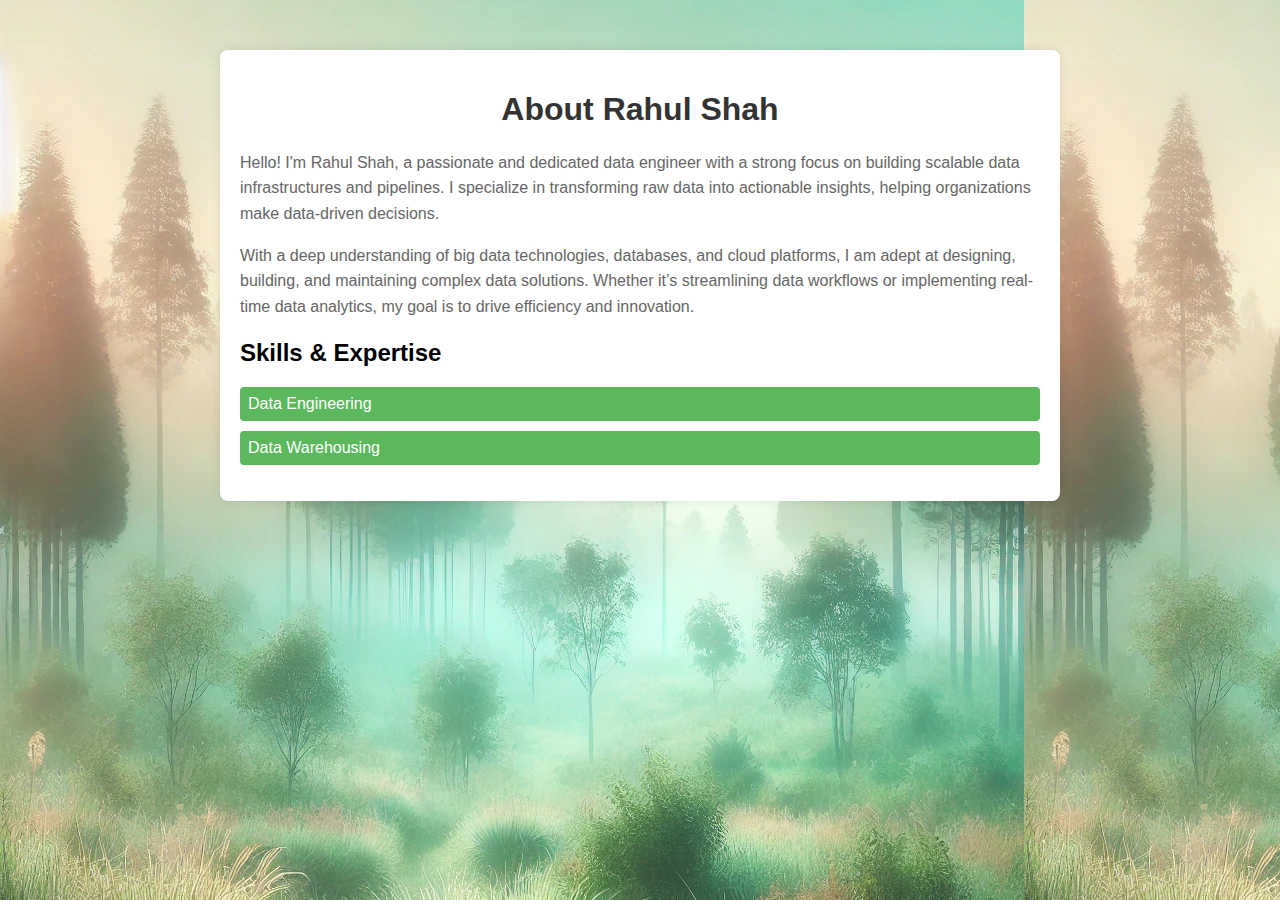
==== commit d02c0934: "Update about.html" ====
--- a/about.html
+++ b/about.html
@@ -10,6 +10,7 @@
             margin: 0;
             padding: 0;
             background-color: #f4f4f4;
+            background-image: url('images/bg.webp');
         }
 
         .container {
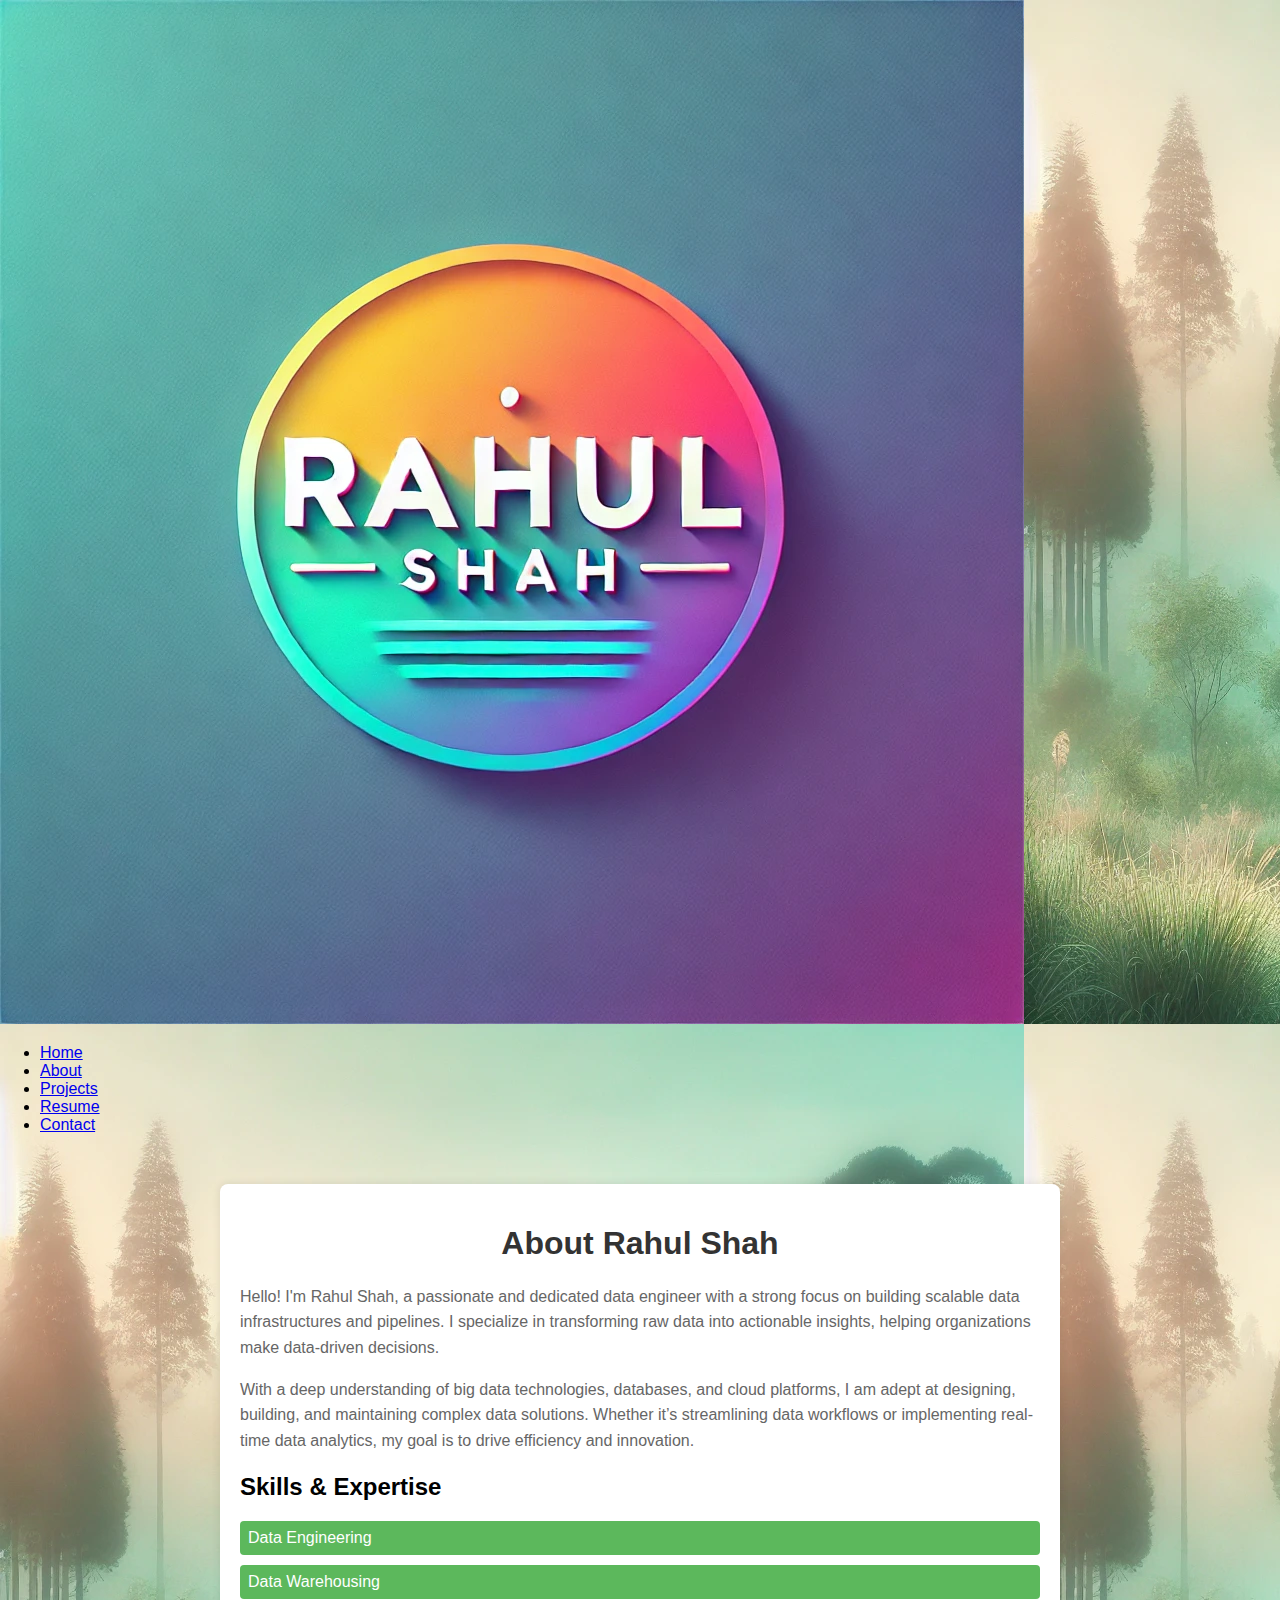
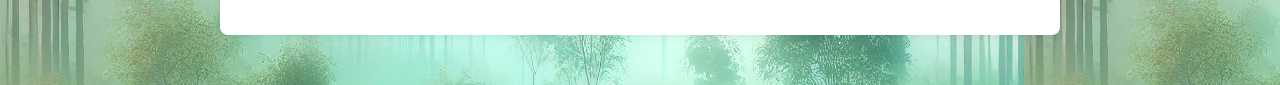
==== commit edc062b3: "Update about.html" ====
--- a/about.html
+++ b/about.html
@@ -58,7 +58,22 @@
     </style>
 </head>
 <body>
-
+<nav>
+        <header>
+        <div class="logo">
+            <img src="images/rahul.png.webp" max-width=100% height=auto alt="Rahul Shah Logo">   
+        </div>
+        </header>
+       
+        <ul>
+            <li> <a href="index.html">Home</a> </li>
+            <li> <a href="about.html">About</a> </li>
+            <li> <a href="projects.html">Projects</a> </li>
+            <li> <a href="resume.html">Resume</a> </li>
+            <li> <a href="contacts.html">Contact</a> </li>
+        </ul>
+        
+    </nav>
     <div class="container">
         <h1>About Rahul Shah</h1>
         <p>Hello! I'm Rahul Shah, a passionate and dedicated data engineer with a strong focus on building scalable data infrastructures and pipelines. I specialize in transforming raw data into actionable insights, helping organizations make data-driven decisions.</p>
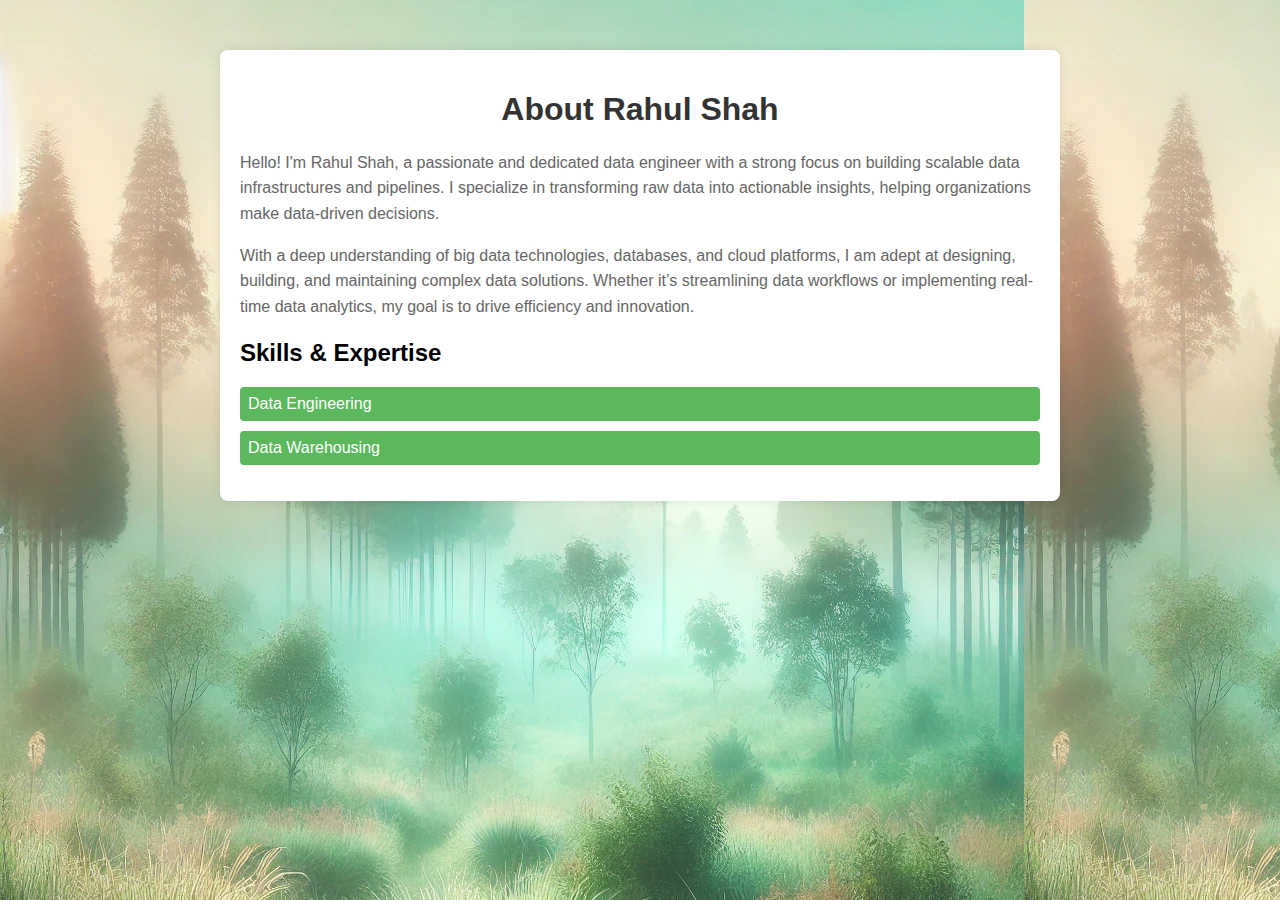
==== commit 13031aef: "Update about.html" ====
--- a/about.html
+++ b/about.html
@@ -58,22 +58,6 @@
     </style>
 </head>
 <body>
-<nav>
-        <header>
-        <div class="logo">
-            <img src="images/rahul.png.webp" max-width=100% height=auto alt="Rahul Shah Logo">   
-        </div>
-        </header>
-       
-        <ul>
-            <li> <a href="index.html">Home</a> </li>
-            <li> <a href="about.html">About</a> </li>
-            <li> <a href="projects.html">Projects</a> </li>
-            <li> <a href="resume.html">Resume</a> </li>
-            <li> <a href="contacts.html">Contact</a> </li>
-        </ul>
-        
-    </nav>
     <div class="container">
         <h1>About Rahul Shah</h1>
         <p>Hello! I'm Rahul Shah, a passionate and dedicated data engineer with a strong focus on building scalable data infrastructures and pipelines. I specialize in transforming raw data into actionable insights, helping organizations make data-driven decisions.</p>
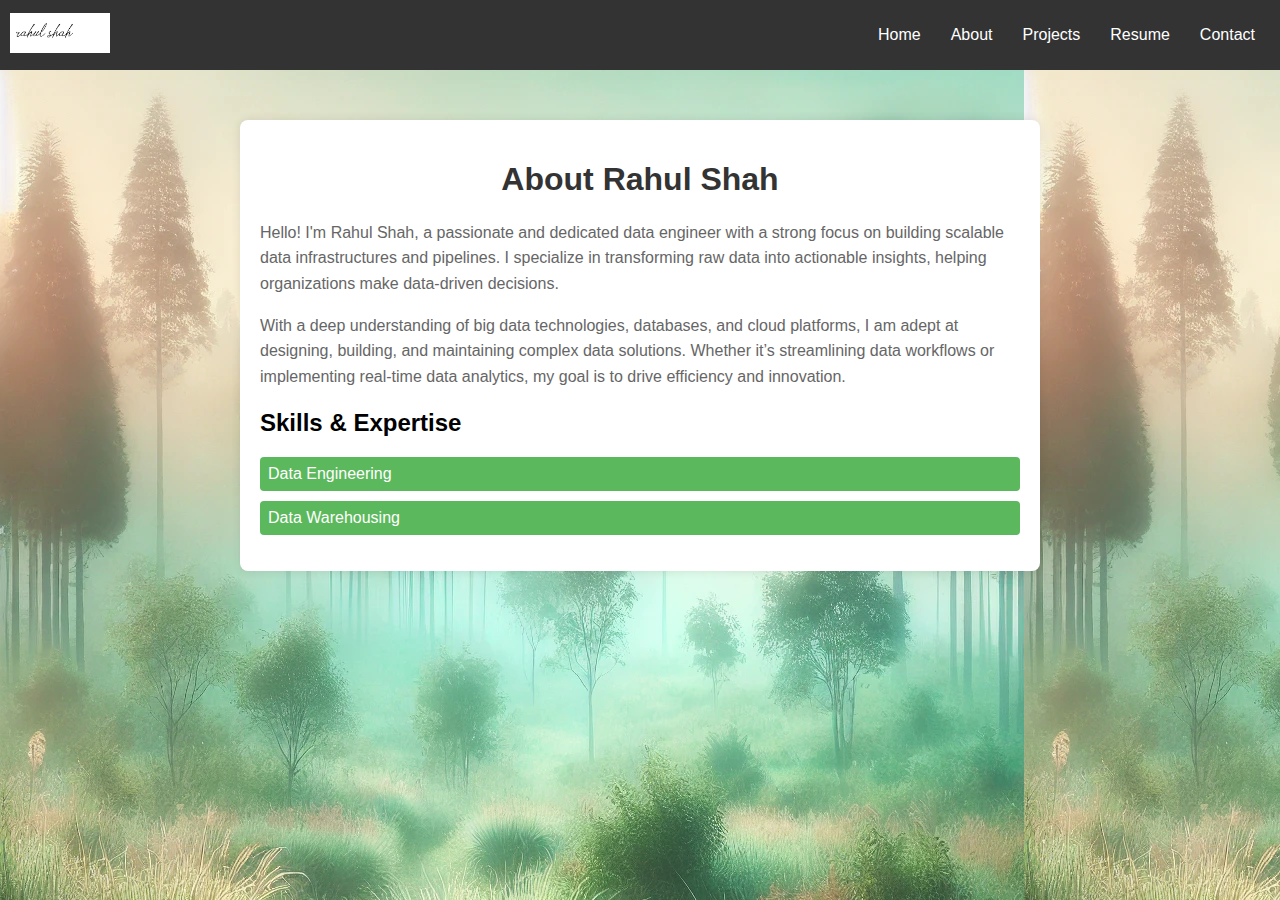
==== commit d84f4a33: "Update about.html" ====
--- a/about.html
+++ b/about.html
@@ -56,8 +56,29 @@
         }
 
     </style>
+ <link rel="stylesheet" href="styles.css">
+    
 </head>
 <body>
+    <!-- Navigation Bar -->
+
+    <nav>
+         <header>
+        <div class="logo">
+            <img src="images/download.png" max-width=100% height=auto alt="Rahul Shah Logo">   
+        </div>
+        
+       
+        <ul>
+            <li> <a href="index.html">Home</a> </li>
+            <li> <a href="about.html">About</a> </li>
+            <li> <a href="projects.html">Projects</a> </li>
+            <li> <a href="resume.html">Resume</a> </li>
+            <li> <a href="contacts.html">Contact</a> </li>
+        </ul>
+             </header>
+        
+    </nav>
     <div class="container">
         <h1>About Rahul Shah</h1>
         <p>Hello! I'm Rahul Shah, a passionate and dedicated data engineer with a strong focus on building scalable data infrastructures and pipelines. I specialize in transforming raw data into actionable insights, helping organizations make data-driven decisions.</p>
--- a/styles.css
+++ b/styles.css
@@ -0,0 +1,105 @@
+/* styles.css */
+
+/* Basic Reset */
+* {
+    margin: 10;
+    padding: 0;
+    box-sizing: border-box;
+}
+
+/* Body Styles */
+body {
+    font-family: Arial, sans-serif;
+}
+
+/* Navigation Bar */
+nav {
+    background-color: #333; /* Change as needed */
+    color: white;
+    padding: 10px;
+}
+
+nav header {
+    display: flex;
+    justify-content: space-between;
+    align-items: center;
+}
+
+.logo img {
+    max-width: 100px; /* Set a maximum width */
+    height: auto; /* Maintain aspect ratio */
+}
+
+/* Navigation Links */
+nav ul {
+    display: flex;
+    list-style: none;
+}
+
+nav ul li {
+    margin: 0 15px; /* Space between links */
+}
+
+nav ul li a {
+    color: white;
+    text-decoration: none;
+}
+
+/* Responsive Navigation */
+@media (max-width: 768px) {
+    nav ul {
+        flex-direction: column; /* Stack links on smaller screens */
+        align-items: center;
+    }
+}
+
+/* Hero Section */
+#hero {
+    background: url('images/bg.webp') no-repeat center center/cover;
+    height: 100vh; /* Full viewport height */
+    display: flex;
+    align-items: center;
+    justify-content: center;
+    text-align: center;
+    color: #333;
+}
+
+.hero-content {
+    padding: 20px; /* Add some padding */
+}
+
+.hero-content h2 {
+    font-size: 2.5rem;
+}
+
+.hero-content p {
+    font-size: 1.2rem;
+}
+
+.btn {
+    background-color: #333; /* Change as needed */
+    color: white;
+    margin: 20px;
+    padding: 10px 20px;
+    text-decoration: none;
+    border-radius: 5px;
+}
+
+/* Footer */
+footer {
+    text-align: center;
+    padding: 20px;
+    background-color: #333; /* Change as needed */
+    color: white;
+}
+
+/* Responsive Styles for Hero Section */
+@media (max-width: 768px) {
+    .hero-content h2 {
+        font-size: 1.8rem;
+    }
+
+    .hero-content p {
+        font-size: 1rem;
+    }
+}
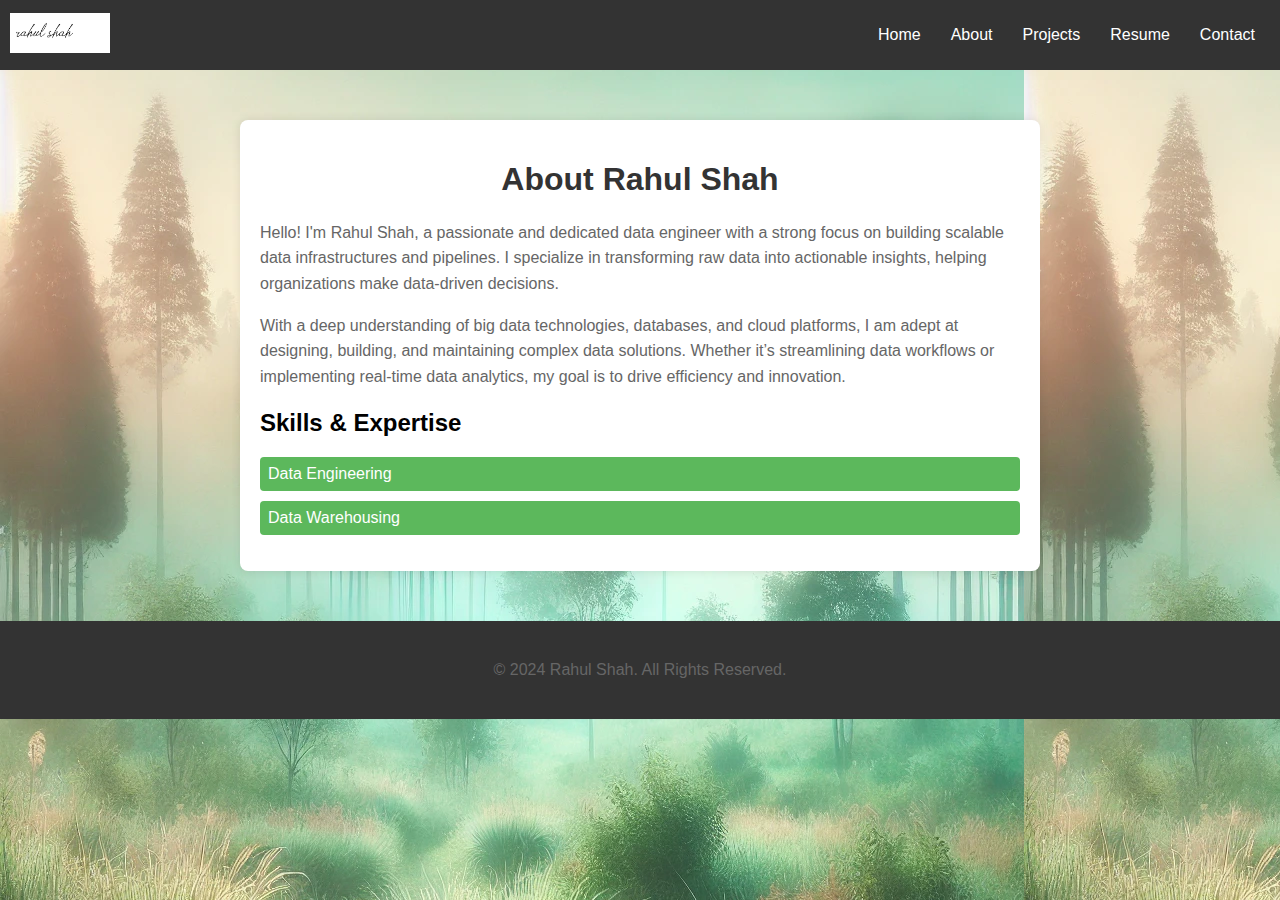
==== commit 7d14c4df: "Update about.html" ====
--- a/about.html
+++ b/about.html
@@ -90,4 +90,12 @@
             <ul>
                 <li>Data Engineering</li>
                 <li>Data Warehousing</li>
-  
+
+            </ul>
+        </div>
+    </div>
+     <footer>
+        <p>&copy; 2024 Rahul Shah. All Rights Reserved.</p>
+    </footer>
+</body>
+</html>
